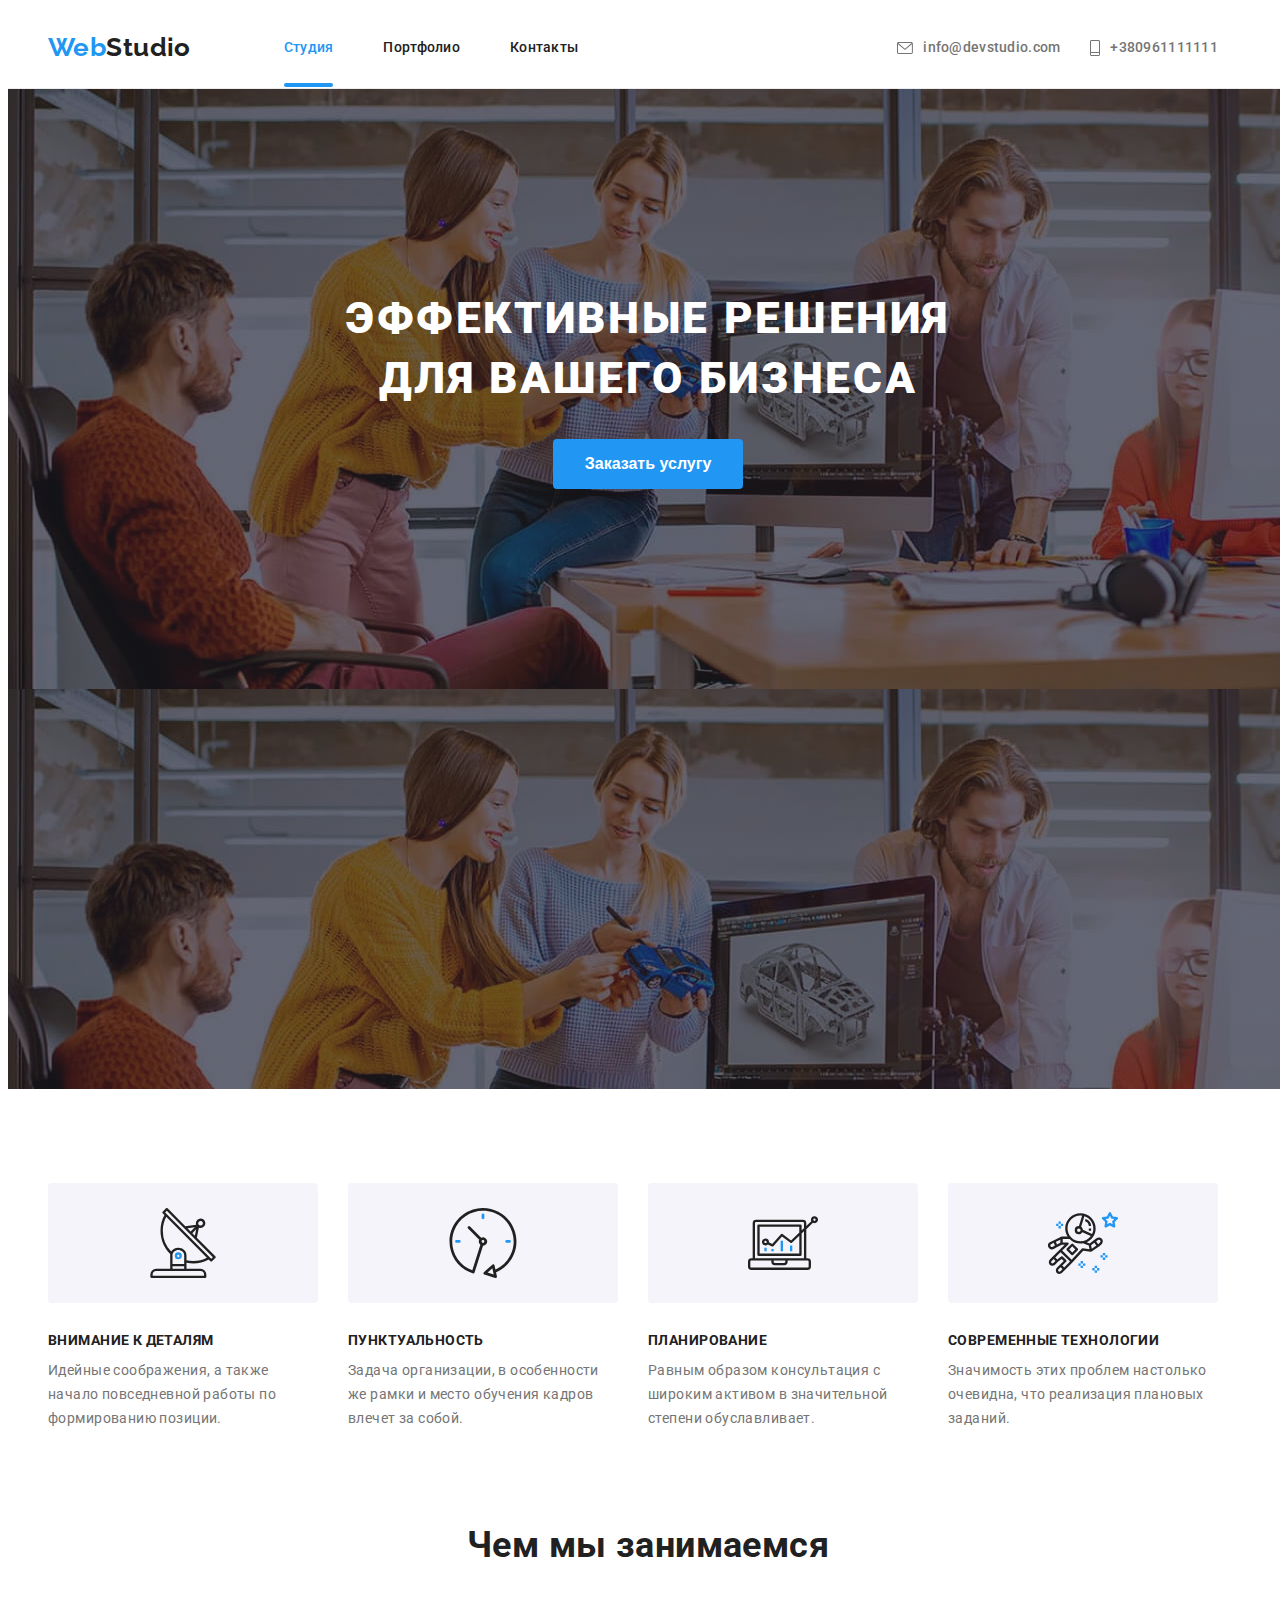
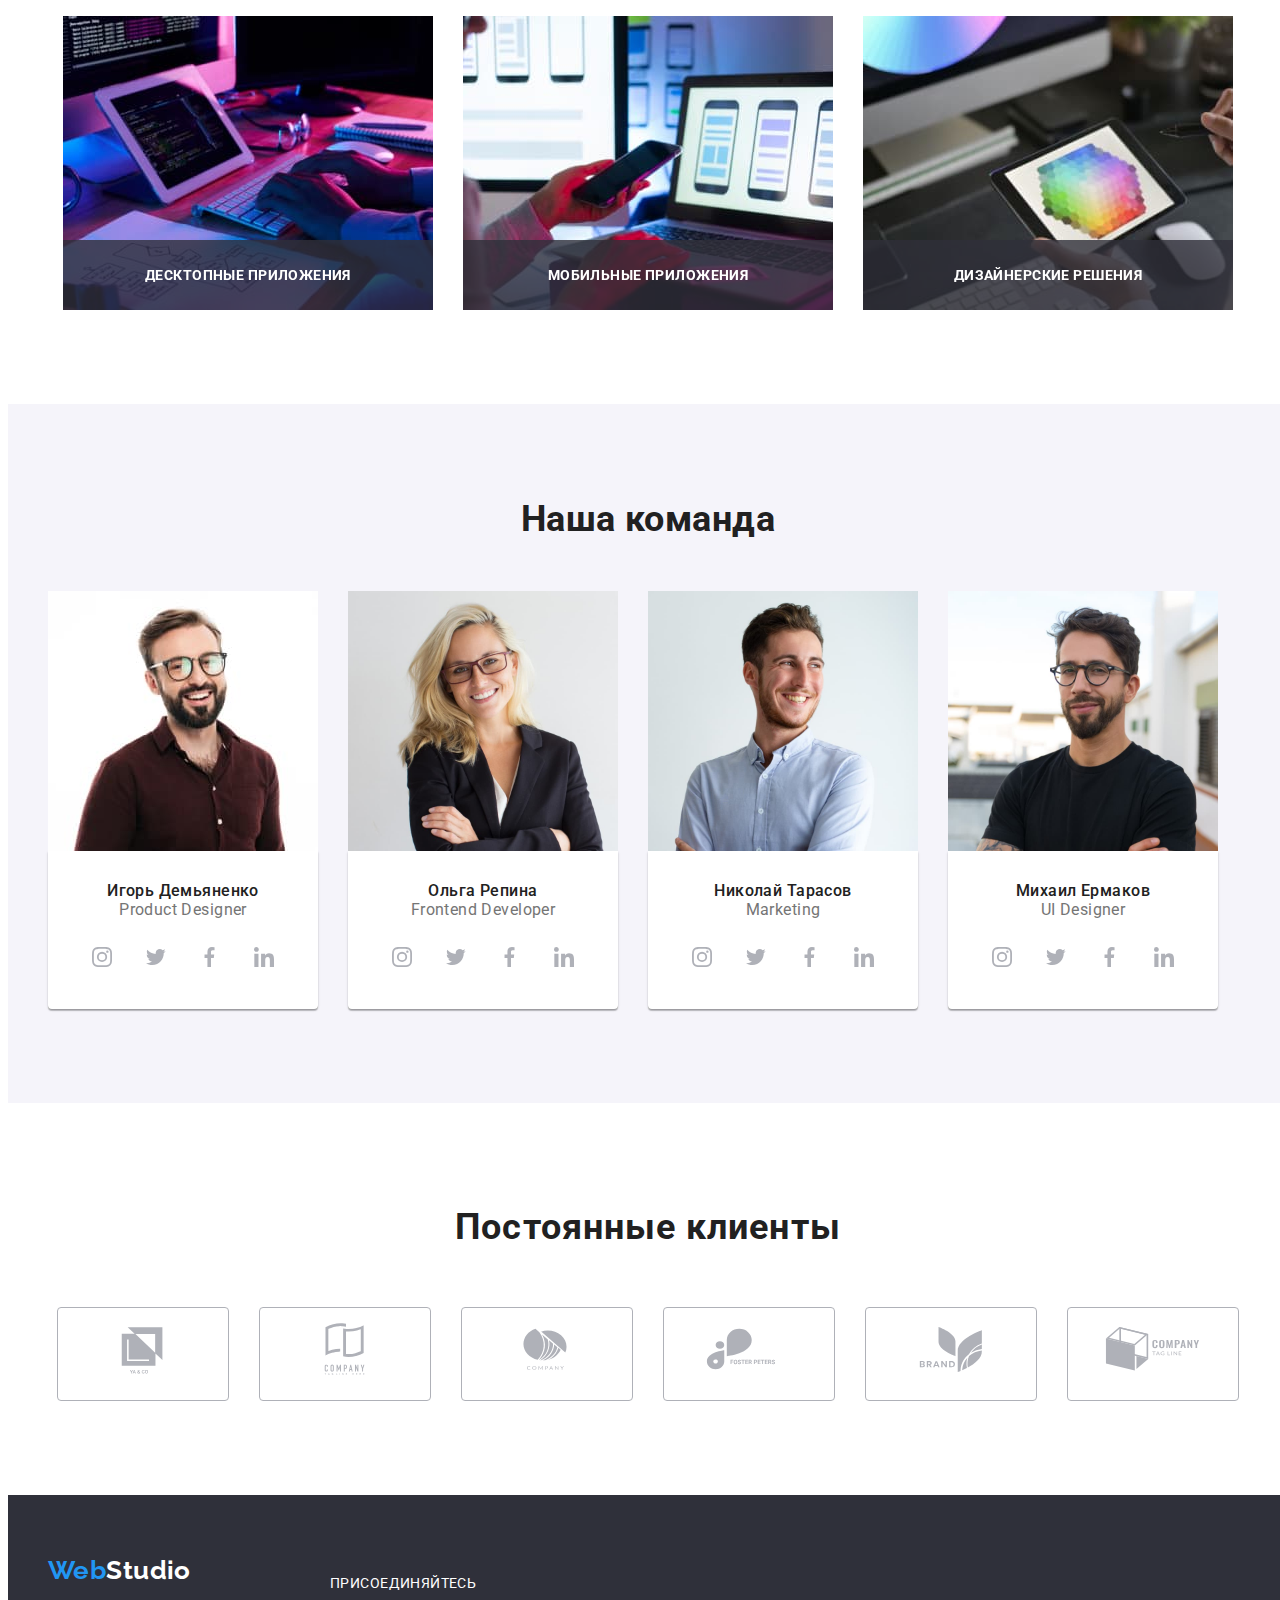
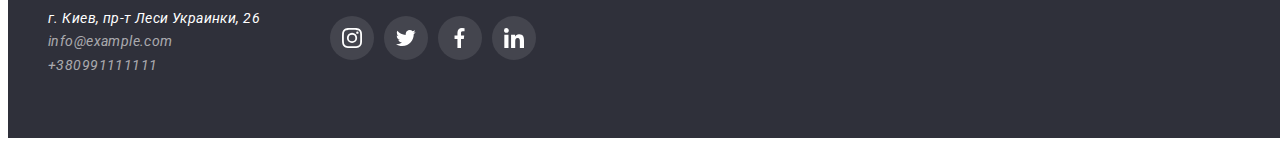
==== index.html @ 4de7e723 "Initial commit" ====
<!DOCTYPE html>
<html lang="ru">
  <head>
    <meta charset="UTF-8" />
    <meta http-equiv="X-UA-Compatible" content="IE=edge" />
    <meta name="viewport" content="width=device-width, initial-scale=1.0" />
    <title>Студия</title>
    <link rel="preconnect" href="https://fonts.googleapis.com" />
    <link rel="preconnect" href="https://fonts.gstatic.com" crossorigin />
    <link
      href="https://fonts.googleapis.com/css2?family=Raleway:wght@700&family=Roboto:wght@400;500;700;900&display=swap"
      rel="stylesheet"
    />
    <link
      rel="stylesheet"
      href="https://cdnjs.cloudflare.com/ajax/libs/modern-normalize/1.1.0/modern-normalize.min.css"
      integrity="sha512-wpPYUAdjBVSE4KJnH1VR1HeZfpl1ub8YT/NKx4PuQ5NmX2tKuGu6U/JRp5y+Y8XG2tV+wKQpNHVUX03MfMFn9Q=="
      crossorigin="anonymous"
      referrerpolicy="no-referrer"
    />
    <link rel="stylesheet" href="./css/styles.css" />
  </head>
  <body>
    <header class="header">
      <div class="conteiner header">
        <nav class="navigation">
          <a class="logo-web" href="./index.html">Web<span class="logo-studio">Studio</span></a>
          <ul class="site-nav">
            <li class="item"><a href="./index.html" class="link current">Студия</a></li>
            <li class="item"><a href="./portfolio.html" class="link">Портфолио</a></li>
            <li class="item"><a href="" class="link">Контакты</a></li>
          </ul>
        </nav>
        <ul class="auth-nav">
          <li class="auth-item">
            <a class="contact-mail" href="mailto:info@devstudio.com">
              <svg class="icon-contact" width="16" height="12">
                <use href="./images/contacts/sprite-header-contact.svg#mail"></use>
              </svg>
              info@devstudio.com
            </a>
          </li>
          <li class="auth-item">
            <a class="contact-pnone" href="tel:+380961111111">
              <svg class="icon-contact" width="10" height="16">
                <use href="./images/contacts/sprite-header-contact.svg#phone"></use>
              </svg>
              +380961111111</a
            >
          </li>
        </ul>
      </div>
    </header>
    <main>
      <!-- Блок герой -->
      <section class="hero overlay">
        <h1 class="hero-title">Эффективные решения для вашего бизнеса</h1>
        <button class="button" type="button" data-modal-open>Заказать услугу</button>

        <div class="backdrop is-hidden" data-modal>
          <div class="modal">
            <button type="button" class="modal-btn" data-modal-close>
              <img src="./images/baground/close-modal.png" alt="close" />
            </button>
          </div>
        </div>
      </section>
      <!-- Преимущества -->
      <section class="features">
        <div class="conteiner">
          <h2 class="visibility-hidden">Преимущества</h2>
          <ul class="list">
            <li class="list-item">
              <div class="icon-box">
                <svg class="icon" width="70" height="70">
                  <use href="./images/seaction-features/sprite-features.svg#antenna"></use>
                </svg>
              </div>
              <h3 class="features-title">Внимание к деталям</h3>
              <p class="features-content">
                Идейные соображения, а также начало повседневной работы по формированию позиции.
              </p>
            </li>
            <li class="list-item">
              <div class="icon-box">
                <svg class="icon" width="70" height="70">
                  <use href="./images/seaction-features/sprite-features.svg#clock"></use>
                </svg>
              </div>
              <h3 class="features-title">Пунктуальность</h3>
              <p class="features-content">
                Задача организации, в особенности же рамки и место обучения кадров влечет за собой.
              </p>
            </li>
            <li class="list-item">
              <div class="icon-box">
                <svg class="icon" width="70" height="70">
                  <use href="./images/seaction-features/sprite-features.svg#diagram"></use>
                </svg>
              </div>
              <h3 class="features-title">Планирование</h3>
              <p class="features-content">
                Равным образом консультация с широким активом в значительной степени обуславливает.
              </p>
            </li>
            <li class="list-item">
              <div class="icon-box">
                <svg class="icon" width="70" height="70">
                  <use href="./images/seaction-features/sprite-features.svg#astronaut"></use>
                </svg>
              </div>
              <h3 class="features-title">Современные технологии</h3>
              <p class="features-content">
                Значимость этих проблем настолько очевидна, что реализация плановых заданий.
              </p>
            </li>
          </ul>
        </div>
      </section>
      <!-- Чем мы занимаемся -->
      <section class="work">
        <div class="conteiner">
          <h2 class="work-title">Чем мы занимаемся</h2>
          <ul class="work-list">
            <li class="work-item">
              <img src="./images/work1.jpg" alt="Работа за компьтером" width="370" />
              <div class="work-label"><p>Десктопные приложения</p></div>
            </li>
            <li class="work-item">
              <img src="./images/work2.jpg" alt="Мобильный телефон в руке" width="370" />
              <div class="work-label"><p>Мобильные приложения</p></div>
            </li>
            <li class="work-item">
              <img src="./images/work3.jpg" alt="Планшет в руке" width="370" />
              <div class="work-label"><p>Дизайнерские решения</p></div>
            </li>
          </ul>
        </div>
      </section>
      <!-- Наша команда -->
      <section class="team">
        <div class="conteiner">
          <h2 class="team-title">Наша команда</h2>
          <ul class="team-list">
            <li class="team-item">
              <img src="./images/imgИгорь.jpg" alt="Женщина" width="270" />
              <div class="text-card">
                <h3 class="team-name">Игорь Демьяненко</h3>
                <p class="team-position">Product Designer</p>
                <ul class="icon-box">
                  <li class="icon-item">
                    <a class="icon-link" href="">
                      <svg class="icon" width="20" height="20">
                        <use href="./images/social-links/sprite-social.svg#instagram"></use>
                      </svg>
                    </a>
                  </li>
                  <li class="icon-item">
                    <a class="icon-link" href="">
                      <svg class="icon" width="20" height="20">
                        <use href="./images/social-links/sprite-social.svg#twitter"></use>
                      </svg>
                    </a>
                  </li>
                  <li class="icon-item">
                    <a class="icon-link" href="">
                      <svg class="icon" width="20" height="20">
                        <use href="./images/social-links/sprite-social.svg#facebook"></use>
                      </svg>
                    </a>
                  </li>
                  <li class="icon-item">
                    <a class="icon-link" href="">
                      <svg class="icon" width="20" height="20">
                        <use href="./images/social-links/sprite-social.svg#linkedin"></use>
                      </svg>
                    </a>
                  </li>
                </ul>
              </div>
            </li>
            <li class="team-item">
              <img src="./images/imgОльга.jpg" alt="Женщина" width="270" />
              <div class="text-card">
                <h3 class="team-name">Ольга Репина</h3>
                <p class="team-position">Frontend Developer</p>
                <ul class="icon-box">
                  <li class="icon-item">
                    <a class="icon-link" href="">
                      <svg class="icon" width="20" height="20">
                        <use href="./images/social-links/sprite-social.svg#instagram"></use>
                      </svg>
                    </a>
                  </li>
                  <li class="icon-item">
                    <a class="icon-link" href="">
                      <svg class="icon" width="20" height="20">
                        <use href="./images/social-links/sprite-social.svg#twitter"></use>
                      </svg>
                    </a>
                  </li>
                  <li class="icon-item">
                    <a class="icon-link" href="">
                      <svg class="icon" width="20" height="20">
                        <use href="./images/social-links/sprite-social.svg#facebook"></use>
                      </svg>
                    </a>
                  </li>
                  <li class="icon-item">
                    <a class="icon-link" href="">
                      <svg class="icon" width="20" height="20">
                        <use href="./images/social-links/sprite-social.svg#linkedin"></use>
                      </svg>
                    </a>
                  </li>
                </ul>
              </div>
            </li>
            <li class="team-item">
              <img src="./images/imgНиколай.jpg" alt="Мужчина" width="270" />
              <div class="text-card">
                <h3 class="team-name">Николай Тарасов</h3>
                <p class="team-position">Marketing</p>
                <ul class="icon-box">
                  <li class="icon-item">
                    <a class="icon-link" href="">
                      <svg class="icon" width="20" height="20">
                        <use href="./images/social-links/sprite-social.svg#instagram"></use>
                      </svg>
                    </a>
                  </li>
                  <li class="icon-item">
                    <a class="icon-link" href="">
                      <svg class="icon" width="20" height="20">
                        <use href="./images/social-links/sprite-social.svg#twitter"></use>
                      </svg>
                    </a>
                  </li>
                  <li class="icon-item">
                    <a class="icon-link" href="">
                      <svg class="icon" width="20" height="20">
                        <use href="./images/social-links/sprite-social.svg#facebook"></use>
                      </svg>
                    </a>
                  </li>
                  <li class="icon-item">
                    <a class="icon-link" href="">
                      <svg class="icon" width="20" height="20">
                        <use href="./images/social-links/sprite-social.svg#linkedin"></use>
                      </svg>
                    </a>
                  </li>
                </ul>
              </div>
            </li>
            <li class="team-item">
              <img src="./images/imgМихаил.jpg" alt="Мужчина" width="270" />
              <div class="text-card">
                <h3 class="team-name">Михаил Ермаков</h3>
                <p class="team-position">UI Designer</p>
                <ul class="icon-box">
                  <li class="icon-item">
                    <a class="icon-link" href="">
                      <svg class="icon" width="20" height="20">
                        <use href="./images/social-links/sprite-social.svg#instagram"></use>
                      </svg>
                    </a>
                  </li>
                  <li class="icon-item">
                    <a class="icon-link" href="">
                      <svg class="icon" width="20" height="20">
                        <use href="./images/social-links/sprite-social.svg#twitter"></use>
                      </svg>
                    </a>
                  </li>
                  <li class="icon-item">
                    <a class="icon-link" href="">
                      <svg class="icon" width="20" height="20">
                        <use href="./images/social-links/sprite-social.svg#facebook"></use>
                      </svg>
                    </a>
                  </li>
                  <li class="icon-item">
                    <a class="icon-link" href="">
                      <svg class="icon" width="20" height="20">
                        <use href="./images/social-links/sprite-social.svg#linkedin"></use>
                      </svg>
                    </a>
                  </li>
                </ul>
              </div>
            </li>
          </ul>
        </div>
      </section>
      <!-- Постоянные клиенты -->
      <section class="clients">
        <div class="conteiner">
          <h2 class="clients-title">Постоянные клиенты</h2>
          <ul class="clients-box">
            <li class="clients-item">
              <a class="clients-link" href="">
                <svg class="clients-icon" width="106" height="60">
                  <use href="./images/clients/sprite-company.svg#one"></use>
                </svg>
              </a>
            </li>
            <li class="clients-item">
              <a class="clients-link" href="">
                <svg class="clients-icon" width="106" height="60">
                  <use href="./images/clients/sprite-company.svg#two"></use>
                </svg>
              </a>
            </li>
            <li class="clients-item">
              <a class="clients-link" href="">
                <svg class="clients-icon" width="106" height="60">
                  <use href="./images/clients/sprite-company.svg#three"></use>
                </svg>
              </a>
            </li>
            <li class="clients-item">
              <a class="clients-link" href="">
                <svg class="clients-icon" width="106" height="60">
                  <use href="./images/clients/sprite-company.svg#four"></use>
                </svg>
              </a>
            </li>
            <li class="clients-item">
              <a class="clients-link" href="">
                <svg class="clients-icon" width="106" height="60">
                  <use href="./images/clients/sprite-company.svg#five"></use>
                </svg>
              </a>
            </li>
            <li class="clients-item">
              <a class="clients-link" href="">
                <svg class="clients-icon" width="106" height="60">
                  <use href="./images/clients/sprite-company.svg#six"></use>
                </svg>
              </a>
            </li>
          </ul>
        </div>
      </section>
    </main>
    <footer class="footer">
      <div class="conteiner">
        <div class="address-item">
          <a href="./index.html" class="logo-web">Web<span class="logo-studio">Studio</span></a>
          <address class="footer-addres">
            <ul>
              <li>
                <p class="address">г. Киев, пр-т Леси Украинки, 26</p>
              </li>
              <li class="contacts-item">
                <a href="mailto:info@example.com" class="contacts">info@example.com</a>
              </li>
              <li class="contacts-item">
                <a href="tel:+38099111111" class="contacts">+380991111111</a>
              </li>
            </ul>
          </address>
        </div>
        <div class="social">
          <p class="join">присоединяйтесь</p>
          <ul class="icon-box">
            <li class="icon-item">
              <a class="icon-link" href="">
                <svg class="icon" width="20" height="20">
                  <use href="./images/social-links/sprite-social.svg#instagram"></use>
                </svg>
              </a>
            </li>
            <li class="icon-item">
              <a class="icon-link" href="">
                <svg class="icon" width="20" height="20">
                  <use href="./images/social-links/sprite-social.svg#twitter"></use>
                </svg>
              </a>
            </li>
            <li class="icon-item">
              <a class="icon-link" href="">
                <svg class="icon" width="20" height="20">
                  <use href="./images/social-links/sprite-social.svg#facebook"></use>
                </svg>
              </a>
            </li>
            <li class="icon-item">
              <a class="icon-link" href="">
                <svg class="icon" width="20" height="20">
                  <use href="./images/social-links/sprite-social.svg#linkedin"></use>
                </svg>
              </a>
            </li>
          </ul>
        </div>
      </div>
    </footer>
    <script src="./js/modal.js"></script>
  </body>
</html>
---- css/styles.css ----
/* ROOT */
:root {
  --primery-text-color: rgba(117, 117, 117, 1);
  --bgc-hero-footer: rgba(47, 48, 58, 1);
  --title-text-color: rgba(33, 33, 33, 1);
  --accent-color: rgba(33, 150, 243, 1);
  --footer-contact-color: rgba(255, 255, 255, 0.6);
  --hero-color: rgba(255, 255, 255, 1);
  --batton-portfolio: rgba(245, 244, 250, 1);
  --page-color: #ffffff;
  --cubic-bezier: cubic-bezier(0.4, 0, 0.2, 1);
}

/* НОРМАЛИЗАЦИЯ */
h1,
h2,
h3,
h4,
h5,
h6,
p {
  margin: 0;
}
a {
  text-decoration: none;
  color: inherit;
}

ul,
ul li {
  padding: 0;
  margin: 0;
  list-style: none;
}
img {
  display: block;
}
/* Наследование от body */
body {
  height: 100%;
  width: 100%;
  background-color: var(--page-color);
  color: var(--primery-text-color);
  font-family: Roboto, sans-serif;
  font-size: 14px;
  font-weight: 400;
  letter-spacing: 0.03em;
  line-height: 1.7;
}

/* Контейнер для контента */
.conteiner {
  width: 1200px;
  margin: 0 auto;
  padding-left: 15px;
  padding-right: 15px;
  align-items: center;
}

/* Header */
.header {
  display: flex;
  height: 80px;
  border-bottom: 1px solid #ececec;
}
.navigation {
  display: flex;
}
.logo-web {
  display: inline-block;
  margin-right: 93px;
  padding-top: 24px;
  padding-bottom: 25px;
  color: var(--accent-color);
  font-family: Raleway, sans-serif;
  font-weight: 700;
  font-size: 26px;
  line-height: 1.2;
}
.logo-studio {
  color: var(--title-text-color);
}
/* Header-Site nav  */
.site-nav {
  display: flex;
  align-items: center;
  font-weight: 500;
  line-height: 1.14;
  letter-spacing: 0.02em;
}
.site-nav .link {
  padding-top: 32px;
  padding-bottom: 32px;
  color: var(--title-text-color);
  letter-spacing: 0.02em;

  transition: color 250ms var(--cubic-bezier);
}
.item {
  display: inline-block;
  margin-right: 50px;
}
.item:last-child {
  margin-right: 0;
}
.site-nav .link:hover,
.site-nav .link:focus {
  color: var(--accent-color);
}
.site-nav .link.current {
  position: relative;
  color: var(--accent-color);
}

.item .current::after {
  content: '';
  display: block;
  position: absolute;
  bottom: 0;
  transform: translateY(0);
  border-radius: 2px;

  height: 4px;
  width: 100%;
  background-color: var(--accent-color);
}

.auth-nav {
  display: flex;
  margin-left: auto;
  align-items: center;
  font-weight: 500;
  line-height: 1.14;
  letter-spacing: 0.02em;
}
.auth-nav .auth-item {
  display: block;
  padding-top: 32px;
  padding-bottom: 32px;
  color: var(--primery-text-color);
  letter-spacing: 0.02em;
  margin-right: 30px;

  transition: color 250ms var(--cubic-bezier);
}
.contact-mail,
.contact-pnone {
  color: inherit;
}
.contact-mail,
.contact-pnone {
  display: flex;
  align-items: center;
}
.icon-contact {
  fill: currentColor;
  margin-right: 10px;
}
.auth-item:hover,
.auth-item:focus {
  color: var(--accent-color);
}

.border-header {
  border: 1px solid #ececec;
}
/* --------------------------------------------------  */

/* main  */
h2,
h3,
h4 {
  color: var(--title-text-color);
}
/* hero  */
.hero {
  padding: 200px 0;
  background-color: var(--bgc-hero-footer);
}
.overlay {
  height: 600px;
  max-width: 1600px;
  margin: 0 auto;
  background-image: linear-gradient(to right, rgba(47, 48, 58, 0.4), rgba(47, 48, 58, 0.4)),
    url(../images/baground/baground-hiro.jpg);
  background-color: gray;
}
.hero-title {
  width: 696px;
  margin-left: auto;
  margin-right: auto;
  margin-bottom: 30px;
  color: var(--hero-color);
  font-weight: 900;
  font-size: 44px;
  line-height: 1.36;
  text-align: center;
  letter-spacing: 0.06em;
  text-transform: uppercase;
}
.button {
  display: flex;
  align-items: center;
  text-align: center;
  padding: 10px 32px;
  margin: 0 auto;
  color: var(--hero-color);
  background-color: var(--accent-color);
  font-size: 16px;
  font-weight: 700;
  line-height: 1.87;
  cursor: pointer;
  border: none;
  border-radius: 4px;

  transition: background-color 250ms var(--cubic-bezier), box-shadow 250ms var(--cubic-bezier);
}
.button:hover,
.button:focus {
  background-color: #188ce8;
  box-shadow: 0px 4px 4px rgba(0, 0, 0, 0.15);
}

.backdrop {
  position: fixed;
  top: 0;
  left: 0;
  width: 100%;
  height: 100%;
  background-color: rgba(0, 0, 0, 0.2);
  opacity: 1;
  transition: opacity 250ms var(--cubic-bezier);
}
.backdrop.is-hidden {
  opacity: 0;
  pointer-events: none;
}
.modal {
  display: block;
  min-width: 528px;
  min-height: 531px;
  border-radius: 4px;
  background-color: #fff;

  position: absolute;
  top: 50%;
  left: 50%;
  transform: translate(-50%, -50%) scale(0.9);
  transition: transform 250ms var(--cubic-bezier);
}
.backdrop.is-hidden.modal {
  transform: translate(-50%, -50%) scale(1);
}
.modal-btn {
  display: block;
  position: absolute;
  top: 8px;
  right: 8px;

  height: 30px;
  width: 30px;

  border-radius: 50%;
  border: 1px solid rgba(0, 0, 0, 0.1);
  background-color: #fff;
}

/* Преимущества  */
.visibility-hidden {
  position: absolute;
  white-space: nowrap;
  width: 1px;
  height: 1px;
  overflow: hidden;
  border: 0;
  padding: 0;
  clip: rect(0 0 0 0);
  clip-path: inset(50%);
  margin: -1px;
}

.features {
  padding-top: 94px;
}

.features .list {
  display: flex;
}
.features .list-item {
  width: 270px;
  margin-right: 30px;
}
.features .list-item:last-child {
  margin-right: 0;
}
.features .icon-box {
  display: flex;
  height: 120px;
  background: #f5f4fa;
  border-radius: 4px;
  margin-bottom: 30px;
  justify-content: center;
  align-items: center;
}
.team {
  background-color: #f5f4fa;
  padding-top: 94px;
  padding-bottom: 94px;
}

.features-title,
.work-title,
.team-title {
  color: var(--title-text-color);
  font-size: 14px;
  font-weight: 700;
}
.features-title {
  line-height: 1.14;
  text-transform: uppercase;
  margin-bottom: 10px;
}
/* WORK  */
.work {
  padding-bottom: 94px;
  padding-top: 94px;
}
.work-title,
.team-title {
  font-size: 36px;
  line-height: 1.17;
  text-align: center;
}
.work-title {
  margin-bottom: 50px;
}
.work-list {
  display: flex;
  justify-content: center;
  align-items: center;
}
.work-item {
  position: relative;
  margin-right: 30px;
}
.work-label {
  display: flex;
  align-items: center;
  justify-content: center;
  position: absolute;
  bottom: 0;
  height: 70px;
  width: 100%;

  font-weight: 700;
  line-height: 1.28;
  text-transform: uppercase;
  color: var(--hero-color);

  background-color: rgba(47, 48, 58, 0.8);
}
.work-item:last-child {
  margin-right: 0;
}
/* Наша команда  */
.team-title {
  margin-bottom: 50px;
}
.team-list {
  display: flex;
  justify-content: flex-start;
}
.team-item {
  background-color: #fff;
}
.team-item:not(:last-child) {
  margin-right: 30px;
}
.text-card {
  padding-top: 30px;
  padding-bottom: 30px;
  text-align: center;
  box-shadow: 0px 1px 3px rgba(0, 0, 0, 0.12), 0px 1px 1px rgba(0, 0, 0, 0.14),
    0px 2px 1px rgba(0, 0, 0, 0.2);
  border-radius: 0px 0px 4px 4px;
}
.team-name {
  font-weight: 500;
}
.team-name,
.team-position {
  font-size: 16px;
  line-height: 1.19;
}
.team-position {
  margin-bottom: 16px;
}

.icon-box {
  display: flex;
  justify-content: center;
  align-items: center;
}
.icon-item {
  display: flex;
  justify-content: center;
  align-items: center;
  margin-right: 10px;
  border-radius: 50%;
  background-color: #fff;
  color: rgba(175, 177, 184, 1);

  transition: color 250ms var(--cubic-bezier), background-color 250ms var(--cubic-bezier);
}
.icon-item:last-child {
  margin-right: 0;
}
.icon-link {
  display: flex;
  width: 44px;
  height: 44px;
  justify-content: center;
  align-items: center;
  color: inherit;
}
.icon {
  fill: currentColor;
}
.team .icon-item:hover,
.team .icon-item:focus {
  background-color: #2196f3;
  color: #ffffff;
}

/*  Постоянные клиенты  */
.clients {
  padding-top: 94px;
  padding-bottom: 94px;
}
.clients-title {
  font-weight: 700;
  font-size: 36px;
  line-height: 1.67;
  text-align: center;
  letter-spacing: 0.03em;
  margin-bottom: 50px;
}
.clients-box {
  display: flex;
  justify-content: center;
  align-items: center;
  margin: 0;
  padding: 0;
}
.clients-item {
  display: flex;
  justify-content: center;
  align-items: center;
  width: 170px;
  height: 92px;
  border: 1px solid rgba(175, 177, 184, 1);
  border-radius: 4px;
  margin-right: 30px;
  background-color: #fff;
  color: rgba(175, 177, 184, 1);

  transition: color 250ms var(--cubic-bezier), border-color 250ms var(--cubic-bezier);
}
.clients-item:last-child {
  margin-right: 0;
}
.clients-icon {
  fill: currentColor;
}
.clients-item:hover,
.clients-item:focus {
  color: #2196f3;
  border-color: #2196f3;
}

/* --------------------------------------------- */
/* footer  */
.footer {
  background: var(--bgc-hero-footer);
  padding-top: 60px;
  padding-bottom: 60px;
}
.footer .conteiner {
  display: flex;
}
.footer .logo-studio {
  color: var(--hero-color);
}
.footer .logo-web,
.footer .logo-studio {
  margin: 0;
  padding: 0;
}
.footer-addres {
  margin-top: 20px;
  margin-right: 70px;
}
.address {
  color: var(--hero-color);
}
.contacts {
  color: var(--footer-contact-color);
  font-weight: 400;
}
.contacts:hover,
.contacts:focus {
  color: var(--accent-color);
}
.join {
  color: var(--page-color);
  text-transform: uppercase;
  margin-bottom: 20px;
}
.footer .icon-item {
  display: flex;
  justify-content: center;
  align-items: center;
  border-radius: 50%;
  background-color: rgba(255, 255, 255, 0.1);
  color: #ffffff;

  transition: background-color 250ms var(--cubic-bezier);
}
.footer .icon-item:hover,
.footer .icon-item:focus {
  background-color: #2196f3;
}

/* main-pertfolio  */
.page-section {
  padding-top: 94px;
  padding-bottom: 94px;
}
.page-nav {
  display: flex;
  justify-content: center;
  padding-bottom: 50px;
}
.page-item {
  margin-right: 8px;
}
.page-item:last-child {
  margin-right: 0;
}

.portfolio-list {
  display: flex;
  flex-wrap: wrap;
}

.portfolio-item {
  max-width: 370px;
  margin-right: 30px;
  margin-bottom: 30px;
  background-color: #fff;
  border: 1px solid #eeeeee;
  transition: box-shadow 250ms var(--cubic-bezier);
}
.product-thumb {
  position: relative;
  overflow: hidden;
}
.portfolio-overlay {
  display: block;
  padding: 63px 24px;
  position: absolute;
  top: 0;
  left: 0;
  width: 100%;
  height: 100%;
  color: #fff;
  background-color: rgba(33, 150, 243, 0.9);

  font-size: 18px;
  line-height: 1.56;

  transform: translateY(100%);
  transition: transform 250ms cubic-bezier(0.4, 0, 0.2, 1),
  opacity 250ms var(--cubic-bezier);
  opacity: 0;
}

.portfolio-item:nth-child(3n) {
  margin-right: 0;
}
.portfolio-item:nth-last-child(-n + 3) {
  margin-bottom: 0;
}
.portfolio-item:hover,
.portfolio-item:focus {
  box-shadow: 0px 1px 1px rgba(0, 0, 0, 0.12), 0px 4px 4px rgba(0, 0, 0, 0.06),
    1px 4px 6px rgba(0, 0, 0, 0.16);
}

.portfolio-item:hover .portfolio-overlay,
.portfolio-item:focus .portfolio-overlay {
  transform: translateY(0%);
  opacity: 1;
}

.btn {
  padding: 6px 22px;

  font-size: 16px;
  font-weight: 500;
  line-height: 1.625;
  background-color: var(--batton-portfolio);
  color: var(--title-text-color);
  cursor: pointer;
  border: unset;
  border-radius: 4px;
}
.btn:hover,
.btn:focus {
  background-color: var(--accent-color);
  color: var(--page-color);
}

.btn.current {
  color: var(--page-color);
  background-color: var(--accent-color);
}

.portfolio-title {
  font-weight: 700;
  font-size: 18px;
  line-height: 2;
  letter-spacing: 0.06em;
}
.portfolio-text {
  font-size: 16px;
  line-height: 2;
}
.portfolio-card {
  padding: 20px 24px;
}
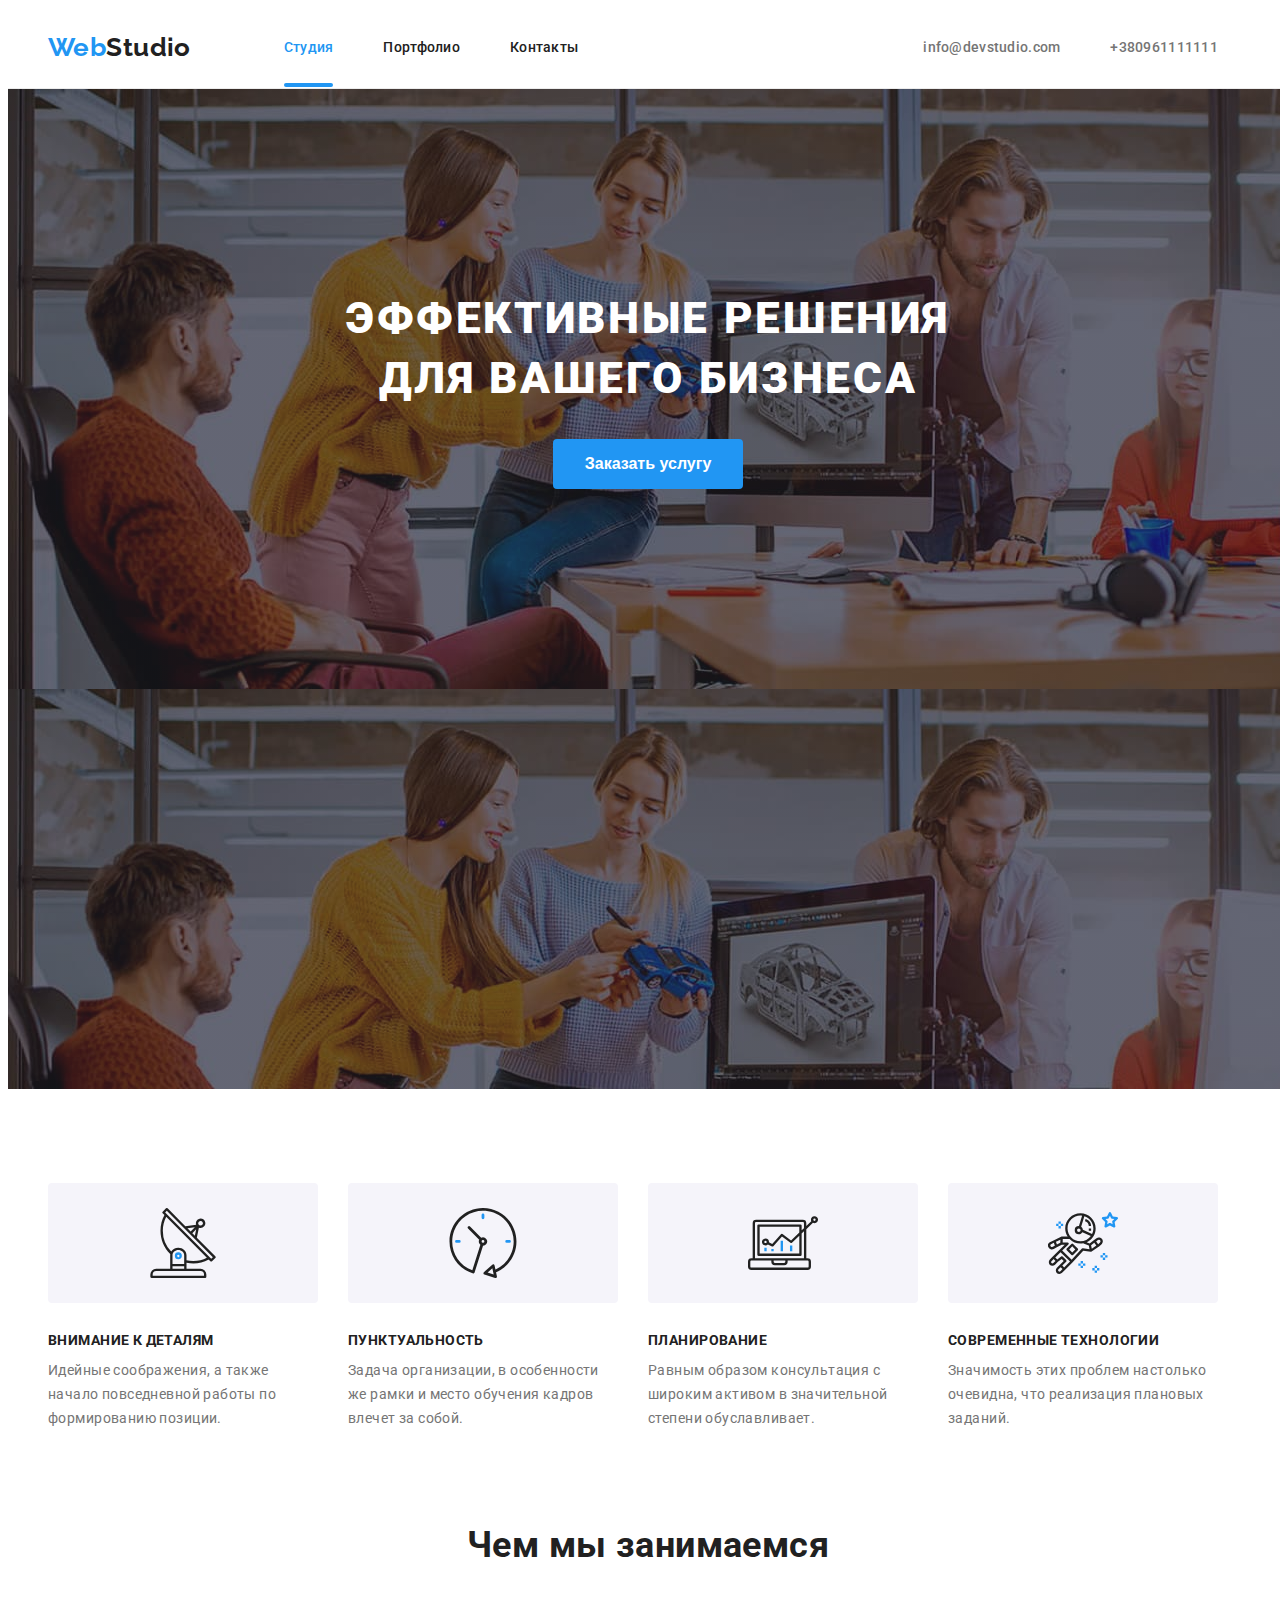
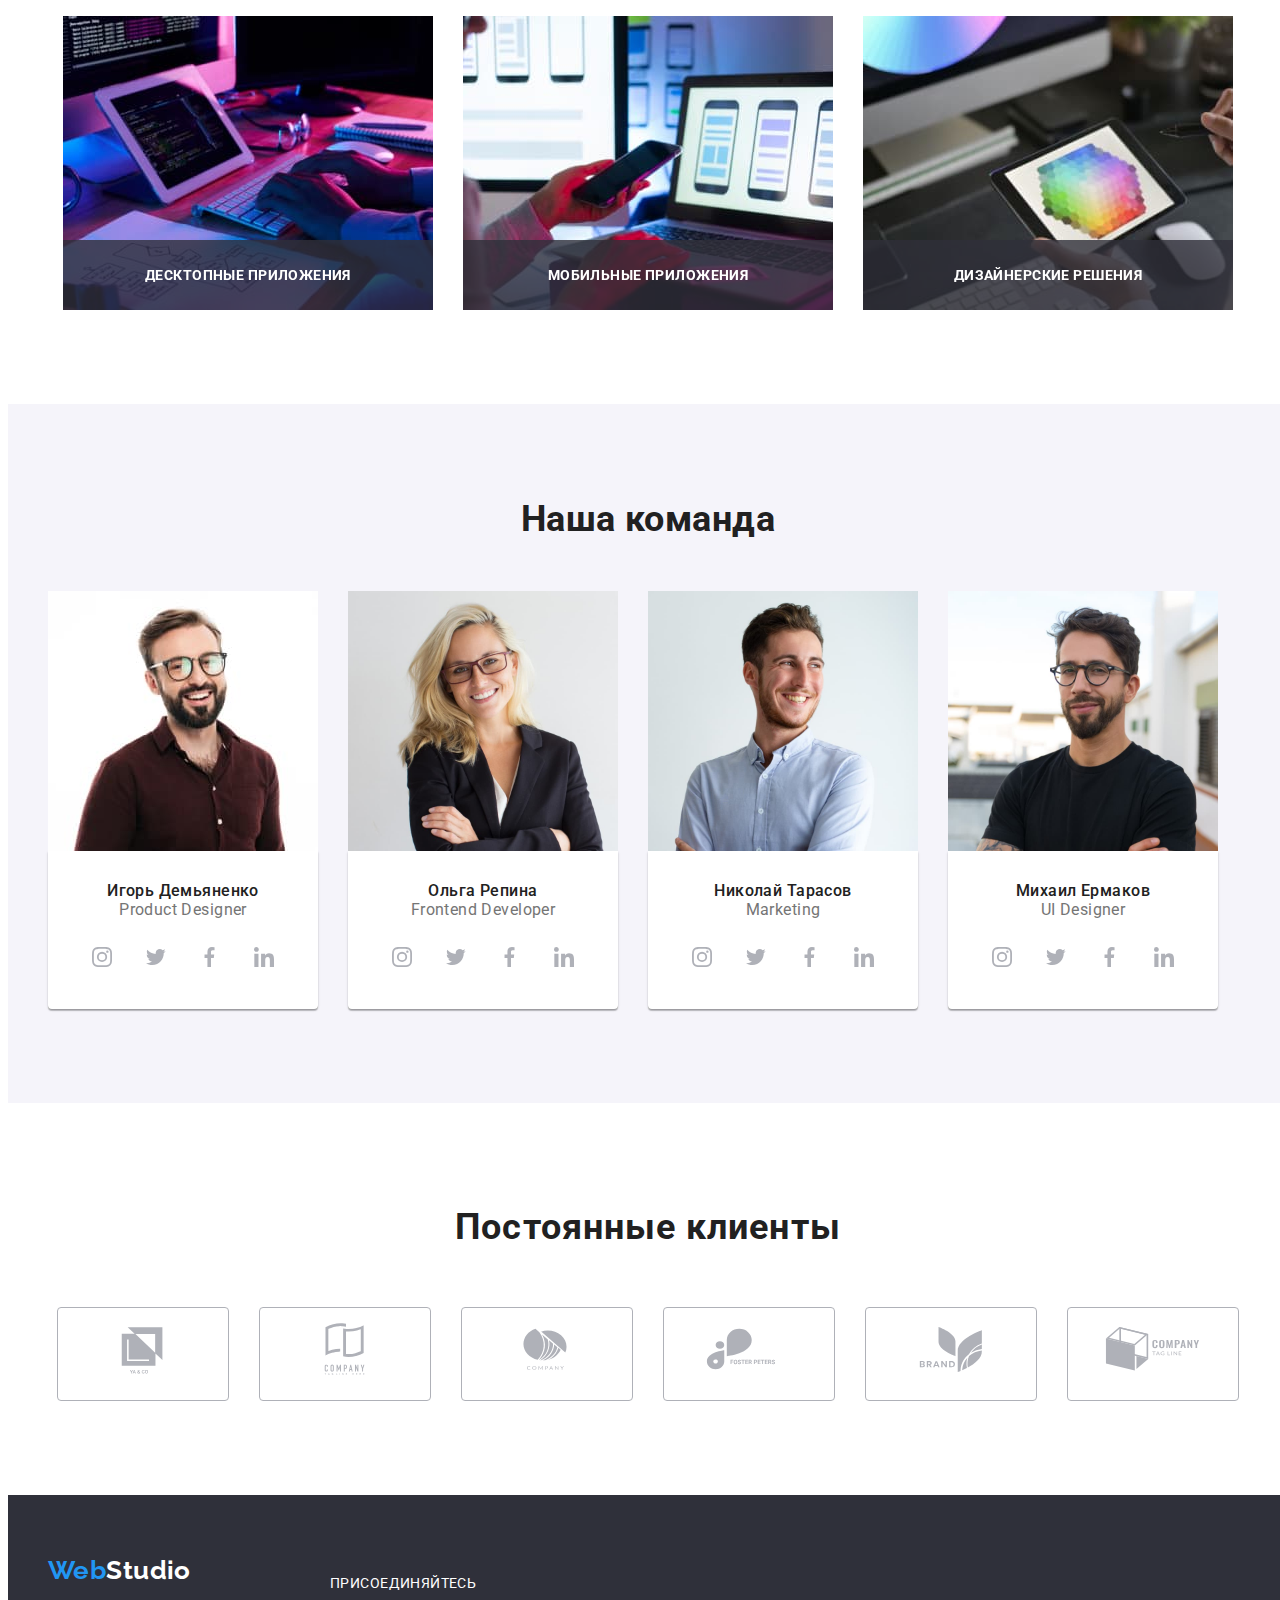
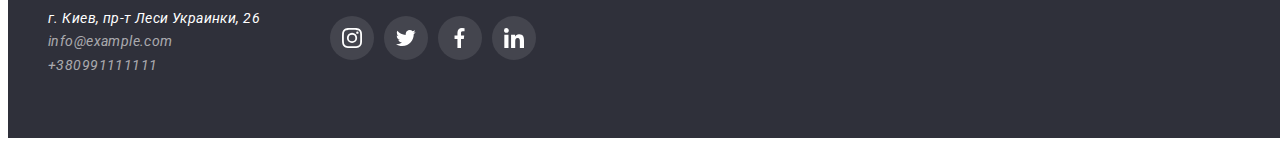
==== commit 2cc5a789: "started hw 6" ====
--- a/index.html
+++ b/index.html
@@ -56,9 +56,43 @@
       <section class="hero overlay">
         <h1 class="hero-title">Эффективные решения для вашего бизнеса</h1>
         <button class="button" type="button" data-modal-open>Заказать услугу</button>
-
         <div class="backdrop is-hidden" data-modal>
           <div class="modal">
+            <p class="modal-title">Оставьте свои данные, мы вам перезвоним</p>
+
+            <form class="modal-form" autocomplete="off">
+              <label class="form-field">
+                <input class="form-input" type="text" name="name" placeholder=" " />
+                <span class="form-label">Имя</span>
+                <svg class="form-icon" width="18" height="18">
+                  <use href="./images/baground/sprite-icons.svg#person-black"></use>
+                </svg>
+              </label>
+              <label class="form-field">
+                <input class="form-input" type="text" name="name" placeholder=" " />
+                <span class="form-label">Телефон</span>
+                <svg class="form-icon" width="18" height="18">
+                  <use href="./images/baground/sprite-icons.svg#phone-black"></use>
+                </svg>
+              </label>
+              <label class="form-field">
+                <input class="form-input" type="text" name="name" placeholder=" " />
+                <span class="form-label">Почта</span>
+                <svg class="form-icon" width="18" height="18">
+                  <use href="./images/baground/sprite-icons.svg#email-black"></use>
+                </svg>
+              </label>
+              <label class="form-field">
+                <textarea
+                  class="form-comments"
+                  name="comments"
+                  rows="10"
+                  placeholder="Введите текст"
+                ></textarea>
+                <span class="form-label">Комментарий</span>
+              </label>
+            </form>
+
             <button type="button" class="modal-btn" data-modal-close>
               <img src="./images/baground/close-modal.png" alt="close" />
             </button>
@@ -73,7 +107,7 @@
             <li class="list-item">
               <div class="icon-box">
                 <svg class="icon" width="70" height="70">
-                  <use href="./images/seaction-features/sprite-features.svg#antenna"></use>
+                  <use href="./images/baground/sprite-icons.svg#antenna"></use>
                 </svg>
               </div>
               <h3 class="features-title">Внимание к деталям</h3>
@@ -84,7 +118,7 @@
             <li class="list-item">
               <div class="icon-box">
                 <svg class="icon" width="70" height="70">
-                  <use href="./images/seaction-features/sprite-features.svg#clock"></use>
+                  <use href="./images/baground/sprite-icons.svg#clock"></use>
                 </svg>
               </div>
               <h3 class="features-title">Пунктуальность</h3>
@@ -95,7 +129,7 @@
             <li class="list-item">
               <div class="icon-box">
                 <svg class="icon" width="70" height="70">
-                  <use href="./images/seaction-features/sprite-features.svg#diagram"></use>
+                  <use href="./images/baground/sprite-icons.svg#diagram"></use>
                 </svg>
               </div>
               <h3 class="features-title">Планирование</h3>
@@ -106,7 +140,7 @@
             <li class="list-item">
               <div class="icon-box">
                 <svg class="icon" width="70" height="70">
-                  <use href="./images/seaction-features/sprite-features.svg#astronaut"></use>
+                  <use href="./images/baground/sprite-icons.svg#astronaut"></use>
                 </svg>
               </div>
               <h3 class="features-title">Современные технологии</h3>
@@ -151,28 +185,28 @@
                   <li class="icon-item">
                     <a class="icon-link" href="">
                       <svg class="icon" width="20" height="20">
-                        <use href="./images/social-links/sprite-social.svg#instagram"></use>
-                      </svg>
-                    </a>
-                  </li>
-                  <li class="icon-item">
-                    <a class="icon-link" href="">
-                      <svg class="icon" width="20" height="20">
-                        <use href="./images/social-links/sprite-social.svg#twitter"></use>
-                      </svg>
-                    </a>
-                  </li>
-                  <li class="icon-item">
-                    <a class="icon-link" href="">
-                      <svg class="icon" width="20" height="20">
-                        <use href="./images/social-links/sprite-social.svg#facebook"></use>
-                      </svg>
-                    </a>
-                  </li>
-                  <li class="icon-item">
-                    <a class="icon-link" href="">
-                      <svg class="icon" width="20" height="20">
-                        <use href="./images/social-links/sprite-social.svg#linkedin"></use>
+                        <use href="./images/baground/sprite-icons.svg#instagram"></use>
+                      </svg>
+                    </a>
+                  </li>
+                  <li class="icon-item">
+                    <a class="icon-link" href="">
+                      <svg class="icon" width="20" height="20">
+                        <use href="./images/baground/sprite-icons.svg#twitter"></use>
+                      </svg>
+                    </a>
+                  </li>
+                  <li class="icon-item">
+                    <a class="icon-link" href="">
+                      <svg class="icon" width="20" height="20">
+                        <use href="./images/baground/sprite-icons.svg#facebook"></use>
+                      </svg>
+                    </a>
+                  </li>
+                  <li class="icon-item">
+                    <a class="icon-link" href="">
+                      <svg class="icon" width="20" height="20">
+                        <use href="./images/baground/sprite-icons.svg#linkedin"></use>
                       </svg>
                     </a>
                   </li>
@@ -188,28 +222,28 @@
                   <li class="icon-item">
                     <a class="icon-link" href="">
                       <svg class="icon" width="20" height="20">
-                        <use href="./images/social-links/sprite-social.svg#instagram"></use>
-                      </svg>
-                    </a>
-                  </li>
-                  <li class="icon-item">
-                    <a class="icon-link" href="">
-                      <svg class="icon" width="20" height="20">
-                        <use href="./images/social-links/sprite-social.svg#twitter"></use>
-                      </svg>
-                    </a>
-                  </li>
-                  <li class="icon-item">
-                    <a class="icon-link" href="">
-                      <svg class="icon" width="20" height="20">
-                        <use href="./images/social-links/sprite-social.svg#facebook"></use>
-                      </svg>
-                    </a>
-                  </li>
-                  <li class="icon-item">
-                    <a class="icon-link" href="">
-                      <svg class="icon" width="20" height="20">
-                        <use href="./images/social-links/sprite-social.svg#linkedin"></use>
+                        <use href="./images/baground/sprite-icons.svg#instagram"></use>
+                      </svg>
+                    </a>
+                  </li>
+                  <li class="icon-item">
+                    <a class="icon-link" href="">
+                      <svg class="icon" width="20" height="20">
+                        <use href="./images/baground/sprite-icons.svg#twitter"></use>
+                      </svg>
+                    </a>
+                  </li>
+                  <li class="icon-item">
+                    <a class="icon-link" href="">
+                      <svg class="icon" width="20" height="20">
+                        <use href="./images/baground/sprite-icons.svg#facebook"></use>
+                      </svg>
+                    </a>
+                  </li>
+                  <li class="icon-item">
+                    <a class="icon-link" href="">
+                      <svg class="icon" width="20" height="20">
+                        <use href="./images/baground/sprite-icons.svg#linkedin"></use>
                       </svg>
                     </a>
                   </li>
@@ -225,28 +259,28 @@
                   <li class="icon-item">
                     <a class="icon-link" href="">
                       <svg class="icon" width="20" height="20">
-                        <use href="./images/social-links/sprite-social.svg#instagram"></use>
-                      </svg>
-                    </a>
-                  </li>
-                  <li class="icon-item">
-                    <a class="icon-link" href="">
-                      <svg class="icon" width="20" height="20">
-                        <use href="./images/social-links/sprite-social.svg#twitter"></use>
-                      </svg>
-                    </a>
-                  </li>
-                  <li class="icon-item">
-                    <a class="icon-link" href="">
-                      <svg class="icon" width="20" height="20">
-                        <use href="./images/social-links/sprite-social.svg#facebook"></use>
-                      </svg>
-                    </a>
-                  </li>
-                  <li class="icon-item">
-                    <a class="icon-link" href="">
-                      <svg class="icon" width="20" height="20">
-                        <use href="./images/social-links/sprite-social.svg#linkedin"></use>
+                        <use href="./images/baground/sprite-icons.svg#instagram"></use>
+                      </svg>
+                    </a>
+                  </li>
+                  <li class="icon-item">
+                    <a class="icon-link" href="">
+                      <svg class="icon" width="20" height="20">
+                        <use href="./images/baground/sprite-icons.svg#twitter"></use>
+                      </svg>
+                    </a>
+                  </li>
+                  <li class="icon-item">
+                    <a class="icon-link" href="">
+                      <svg class="icon" width="20" height="20">
+                        <use href="./images/baground/sprite-icons.svg#facebook"></use>
+                      </svg>
+                    </a>
+                  </li>
+                  <li class="icon-item">
+                    <a class="icon-link" href="">
+                      <svg class="icon" width="20" height="20">
+                        <use href="./images/baground/sprite-icons.svg#linkedin"></use>
                       </svg>
                     </a>
                   </li>
@@ -262,28 +296,28 @@
                   <li class="icon-item">
                     <a class="icon-link" href="">
                       <svg class="icon" width="20" height="20">
-                        <use href="./images/social-links/sprite-social.svg#instagram"></use>
-                      </svg>
-                    </a>
-                  </li>
-                  <li class="icon-item">
-                    <a class="icon-link" href="">
-                      <svg class="icon" width="20" height="20">
-                        <use href="./images/social-links/sprite-social.svg#twitter"></use>
-                      </svg>
-                    </a>
-                  </li>
-                  <li class="icon-item">
-                    <a class="icon-link" href="">
-                      <svg class="icon" width="20" height="20">
-                        <use href="./images/social-links/sprite-social.svg#facebook"></use>
-                      </svg>
-                    </a>
-                  </li>
-                  <li class="icon-item">
-                    <a class="icon-link" href="">
-                      <svg class="icon" width="20" height="20">
-                        <use href="./images/social-links/sprite-social.svg#linkedin"></use>
+                        <use href="./images/baground/sprite-icons.svg#instagram"></use>
+                      </svg>
+                    </a>
+                  </li>
+                  <li class="icon-item">
+                    <a class="icon-link" href="">
+                      <svg class="icon" width="20" height="20">
+                        <use href="./images/baground/sprite-icons.svg#twitter"></use>
+                      </svg>
+                    </a>
+                  </li>
+                  <li class="icon-item">
+                    <a class="icon-link" href="">
+                      <svg class="icon" width="20" height="20">
+                        <use href="./images/baground/sprite-icons.svg#facebook"></use>
+                      </svg>
+                    </a>
+                  </li>
+                  <li class="icon-item">
+                    <a class="icon-link" href="">
+                      <svg class="icon" width="20" height="20">
+                        <use href="./images/baground/sprite-icons.svg#linkedin"></use>
                       </svg>
                     </a>
                   </li>
@@ -301,42 +335,42 @@
             <li class="clients-item">
               <a class="clients-link" href="">
                 <svg class="clients-icon" width="106" height="60">
-                  <use href="./images/clients/sprite-company.svg#one"></use>
-                </svg>
-              </a>
-            </li>
-            <li class="clients-item">
-              <a class="clients-link" href="">
-                <svg class="clients-icon" width="106" height="60">
-                  <use href="./images/clients/sprite-company.svg#two"></use>
-                </svg>
-              </a>
-            </li>
-            <li class="clients-item">
-              <a class="clients-link" href="">
-                <svg class="clients-icon" width="106" height="60">
-                  <use href="./images/clients/sprite-company.svg#three"></use>
-                </svg>
-              </a>
-            </li>
-            <li class="clients-item">
-              <a class="clients-link" href="">
-                <svg class="clients-icon" width="106" height="60">
-                  <use href="./images/clients/sprite-company.svg#four"></use>
-                </svg>
-              </a>
-            </li>
-            <li class="clients-item">
-              <a class="clients-link" href="">
-                <svg class="clients-icon" width="106" height="60">
-                  <use href="./images/clients/sprite-company.svg#five"></use>
-                </svg>
-              </a>
-            </li>
-            <li class="clients-item">
-              <a class="clients-link" href="">
-                <svg class="clients-icon" width="106" height="60">
-                  <use href="./images/clients/sprite-company.svg#six"></use>
+                  <use href="./images/baground/sprite-icons.svg#one"></use>
+                </svg>
+              </a>
+            </li>
+            <li class="clients-item">
+              <a class="clients-link" href="">
+                <svg class="clients-icon" width="106" height="60">
+                  <use href="./images/baground/sprite-icons.svg#two"></use>
+                </svg>
+              </a>
+            </li>
+            <li class="clients-item">
+              <a class="clients-link" href="">
+                <svg class="clients-icon" width="106" height="60">
+                  <use href="./images/baground/sprite-icons.svg#three"></use>
+                </svg>
+              </a>
+            </li>
+            <li class="clients-item">
+              <a class="clients-link" href="">
+                <svg class="clients-icon" width="106" height="60">
+                  <use href="./images/baground/sprite-icons.svg#four"></use>
+                </svg>
+              </a>
+            </li>
+            <li class="clients-item">
+              <a class="clients-link" href="">
+                <svg class="clients-icon" width="106" height="60">
+                  <use href="./images/baground/sprite-icons.svg#five"></use>
+                </svg>
+              </a>
+            </li>
+            <li class="clients-item">
+              <a class="clients-link" href="">
+                <svg class="clients-icon" width="106" height="60">
+                  <use href="./images/baground/sprite-icons.svg#six"></use>
                 </svg>
               </a>
             </li>
@@ -368,28 +402,28 @@
             <li class="icon-item">
               <a class="icon-link" href="">
                 <svg class="icon" width="20" height="20">
-                  <use href="./images/social-links/sprite-social.svg#instagram"></use>
+                  <use href="./images/baground/sprite-icons.svg#instagram"></use>
                 </svg>
               </a>
             </li>
             <li class="icon-item">
               <a class="icon-link" href="">
                 <svg class="icon" width="20" height="20">
-                  <use href="./images/social-links/sprite-social.svg#twitter"></use>
+                  <use href="./images/baground/sprite-icons.svg#twitter"></use>
                 </svg>
               </a>
             </li>
             <li class="icon-item">
               <a class="icon-link" href="">
                 <svg class="icon" width="20" height="20">
-                  <use href="./images/social-links/sprite-social.svg#facebook"></use>
+                  <use href="./images/baground/sprite-icons.svg#facebook"></use>
                 </svg>
               </a>
             </li>
             <li class="icon-item">
               <a class="icon-link" href="">
                 <svg class="icon" width="20" height="20">
-                  <use href="./images/social-links/sprite-social.svg#linkedin"></use>
+                  <use href="./images/baground/sprite-icons.svg#linkedin"></use>
                 </svg>
               </a>
             </li>
--- a/css/styles.css
+++ b/css/styles.css
@@ -248,6 +248,67 @@
   transform: translate(-50%, -50%) scale(0.9);
   transition: transform 250ms var(--cubic-bezier);
 }
+.modal-title {
+  padding-top: 40px;
+  margin-bottom: 30px;
+
+  font-weight: 700;
+  font-size: 20px;
+  line-height: 1.15;
+  text-align: center;
+  letter-spacing: 0.03em;
+
+  color: #212121;
+}
+.modal-form {
+  display: block;
+  margin-left: 40px;
+  margin-right: 40px;
+}
+.form-field {
+  display: block;
+  position: relative;
+  cursor: pointer;
+  margin-bottom: 28px;
+}
+.form-input {
+  width: 100%;
+  margin: 0;
+  padding: 12px 42px;
+  border: 1px solid rgba(33, 33, 33, 0.2);
+  border-radius: 4px;
+}
+.form-label {
+  position: absolute;
+  top: 0;
+  left: 0;
+  transform: translateY(-20px);
+}
+.form-icon {
+  display: block;
+  position: absolute;
+  top: 50%;
+  left: 12px;
+
+  transform: translateY(-50%);
+}
+.form-field:focus-within > .form-icon {
+  color: #188ce8;
+}
+
+.form-comments {
+  width: 100%;
+  padding: 12px 16px;
+
+  font-size: 12px;
+  line-height: 1.15;
+  letter-spacing: 0.01em;
+
+  color: rgba(117, 117, 117, 0.5);
+  border: 1px solid rgba(33, 33, 33, 0.2);
+  border-radius: 4px;
+}
+
 .backdrop.is-hidden.modal {
   transform: translate(-50%, -50%) scale(1);
 }
@@ -580,8 +641,7 @@
   line-height: 1.56;
 
   transform: translateY(100%);
-  transition: transform 250ms cubic-bezier(0.4, 0, 0.2, 1),
-  opacity 250ms var(--cubic-bezier);
+  transition: transform 250ms cubic-bezier(0.4, 0, 0.2, 1), opacity 250ms var(--cubic-bezier);
   opacity: 0;
 }
 
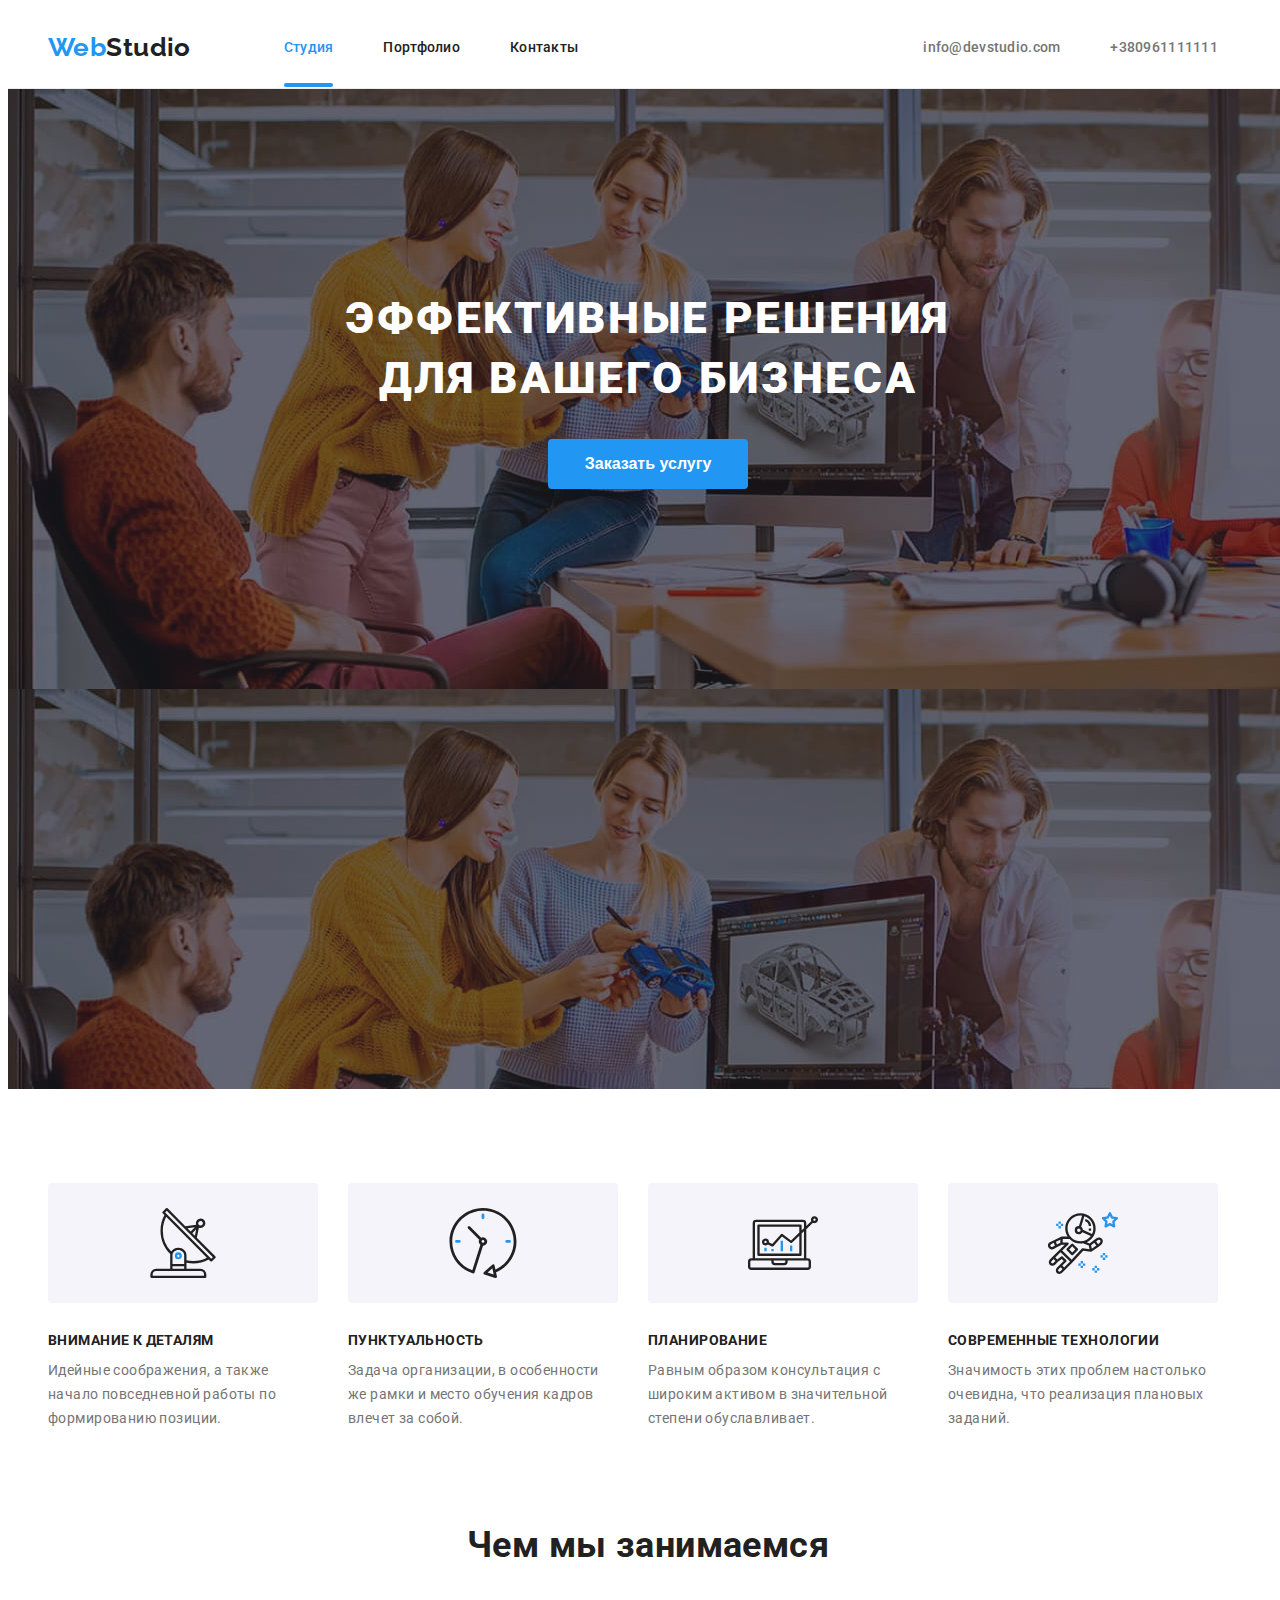
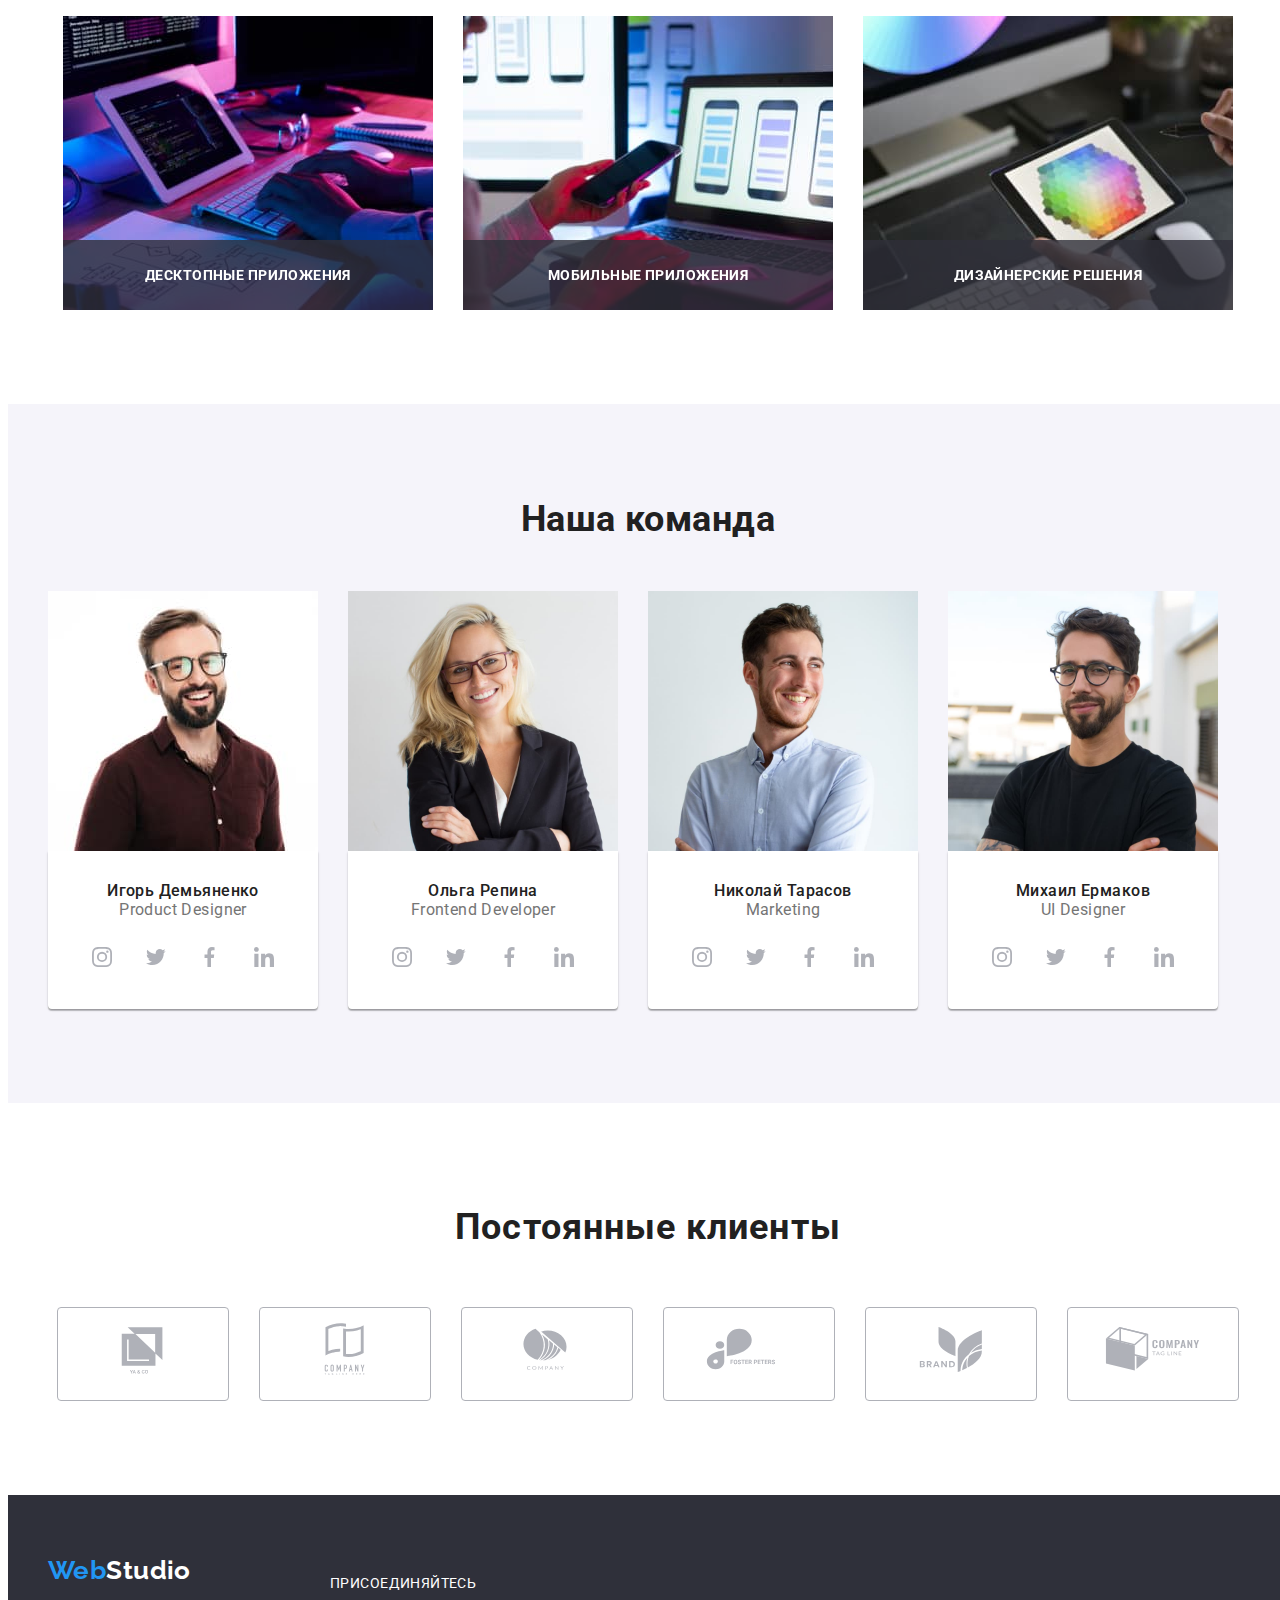
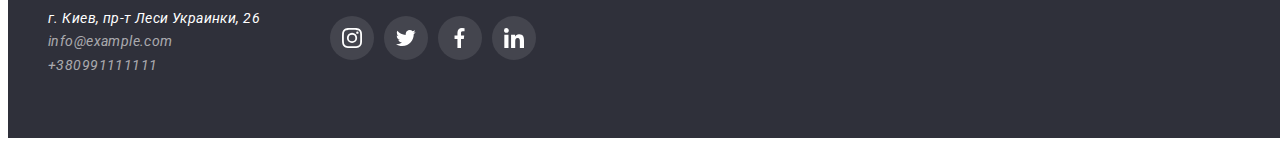
==== commit db02698e: "form add" ====
--- a/index.html
+++ b/index.html
@@ -62,39 +62,60 @@
 
             <form class="modal-form" autocomplete="off">
               <label class="form-field">
-                <input class="form-input" type="text" name="name" placeholder=" " />
                 <span class="form-label">Имя</span>
-                <svg class="form-icon" width="18" height="18">
-                  <use href="./images/baground/sprite-icons.svg#person-black"></use>
-                </svg>
+                <div class="box-input">
+                  <input class="form-input" type="text" name="name" placeholder=" " />
+                  <svg class="form-icon" width="18" height="18">
+                    <use href="./images/baground/sprite-icons.svg#person-black"></use>
+                  </svg>
+                </div>
               </label>
               <label class="form-field">
-                <input class="form-input" type="text" name="name" placeholder=" " />
                 <span class="form-label">Телефон</span>
-                <svg class="form-icon" width="18" height="18">
-                  <use href="./images/baground/sprite-icons.svg#phone-black"></use>
-                </svg>
+                <div class="box-input">
+                  <input class="form-input" type="text" name="name" placeholder=" " />
+                  <svg class="form-icon" width="18" height="18">
+                    <use href="./images/baground/sprite-icons.svg#phone-black"></use>
+                  </svg>
+                </div>
               </label>
               <label class="form-field">
-                <input class="form-input" type="text" name="name" placeholder=" " />
                 <span class="form-label">Почта</span>
-                <svg class="form-icon" width="18" height="18">
-                  <use href="./images/baground/sprite-icons.svg#email-black"></use>
-                </svg>
+                <div class="box-input">
+                  <input class="form-input" type="text" name="name" placeholder=" " />
+                  <svg class="form-icon" width="18" height="18">
+                    <use href="./images/baground/sprite-icons.svg#email-black"></use>
+                  </svg>
+                </div>
               </label>
-              <label class="form-field">
+              <label class="form-field comments">
+                <span class="form-label">Комментарий</span>
                 <textarea
                   class="form-comments"
                   name="comments"
-                  rows="10"
                   placeholder="Введите текст"
                 ></textarea>
-                <span class="form-label">Комментарий</span>
               </label>
+              <label class="form-checkbox">
+                <div class="checkbox-conteiner">
+                  <input class="checkbox" type="checkbox" name="agreement" value="accept" />
+                  <svg class="form-icon" width="16" height="15">
+                    <use href="./images/baground/sprite-icons.svg#check"></use>
+                  </svg>
+                  <span class="checkbox-unchecked"></span>
+                </div>
+                <span class="checkbox-link"
+                  >Соглашаюсь с рассылкой и принимаю
+                  <a class="accept-link" href="#">Условия договора</a></span
+                >
+              </label>
+              <button class="button" type="submit">Отправить</button>
             </form>
 
             <button type="button" class="modal-btn" data-modal-close>
-              <img src="./images/baground/close-modal.png" alt="close" />
+              <svg class="icon" width="11" height="11">
+                <use href="./images/baground/sprite-icons.svg#close-mod"></use>
+              </svg>
             </button>
           </div>
         </div>
--- a/css/styles.css
+++ b/css/styles.css
@@ -199,10 +199,10 @@
   text-transform: uppercase;
 }
 .button {
-  display: flex;
-  align-items: center;
+  display: block;
   text-align: center;
-  padding: 10px 32px;
+  min-width: 200px;
+  padding: 10px 16px;
   margin: 0 auto;
   color: var(--hero-color);
   background-color: var(--accent-color);
@@ -250,7 +250,7 @@
 }
 .modal-title {
   padding-top: 40px;
-  margin-bottom: 30px;
+  margin-bottom: 12px;
 
   font-weight: 700;
   font-size: 20px;
@@ -261,59 +261,129 @@
   color: #212121;
 }
 .modal-form {
-  display: block;
+  display:block;
   margin-left: 40px;
   margin-right: 40px;
 }
 .form-field {
   display: block;
+  cursor: pointer;
+  margin-bottom: 10px;
+}
+.form-label {
+  display: inline-block;
+  margin-bottom: 4px;
+  font-size: 12px;
+  line-height: 1.17;
+  letter-spacing: 0.01em;
+}
+.box-input{
+  display: block;
   position: relative;
-  cursor: pointer;
-  margin-bottom: 28px;
 }
 .form-input {
+  display: flex;
+  align-items: center;
+  height: 40px;
   width: 100%;
   margin: 0;
-  padding: 12px 42px;
+  padding:12px 16px;
+  padding-left: 42px;
+  line-height: 1.14;
+  letter-spacing: 0.01em;
+  color: #212121;
   border: 1px solid rgba(33, 33, 33, 0.2);
   border-radius: 4px;
-}
-.form-label {
+  outline: none;
+  transition: border-color 250ms var(--cubic-bezier);
+}
+.form-field:focus-within .form-input{
+  border: var(--accent-color);
+}
+.form-icon {
+  fill: currentColor;
   position: absolute;
+  top: 50%;
+  left: 13px;
+  color: #212121;
+  transform: translateY(-50%);
+  transition: color 250ms var(--cubic-bezier);
+}
+.form-field:focus-within .form-icon{
+  color: var(--accent-color);
+}
+.form-comments {
+  display: flex;
+  width: 100%;
+  min-height: 120px;
+  padding: 12px 16px;
+  outline: none;
+  resize: none;
+  color: rgba(33, 33, 33, 1);
+  border: 1px solid rgba(33, 33, 33, 0.2);
+  border-radius: 4px;
+  transition: border-color 250ms var(--cubic-bezier);
+}
+.form-field.comments{
+  margin-bottom: 20px;
+}
+.form-checkbox{
+ display: flex;
+ align-items: center;
+ justify-content: center;
+ margin-bottom: 30px;
+}
+.checkbox-conteiner{
+  display: block;
+  position: relative;
+  width: 16px;
+  height: 15px;
+  margin-right: 8px;
+  cursor: pointer;
+}
+.checkbox{
+  position: absolute;
+  white-space: nowrap;
+  width: 1px;
+  height: 1px;
+  overflow: hidden;
+  border: 0;
+  padding: 0;
+  clip: rect(0 0 0 0);
+  clip-path: inset(50%);
+  margin: -1px;
+}
+.form-checkbox .form-icon{
+  display: block;
+  position:absolute;
+  left: 0;
+  
+  fill:currentColor;
+
+}
+.checkbox-unchecked{
+  display: block;
+  position:absolute;
   top: 0;
   left: 0;
-  transform: translateY(-20px);
-}
-.form-icon {
-  display: block;
-  position: absolute;
-  top: 50%;
-  left: 12px;
-
-  transform: translateY(-50%);
-}
-.form-field:focus-within > .form-icon {
-  color: #188ce8;
-}
-
-.form-comments {
-  width: 100%;
-  padding: 12px 16px;
-
-  font-size: 12px;
-  line-height: 1.15;
-  letter-spacing: 0.01em;
-
-  color: rgba(117, 117, 117, 0.5);
-  border: 1px solid rgba(33, 33, 33, 0.2);
-  border-radius: 4px;
-}
-
-.backdrop.is-hidden.modal {
-  transform: translate(-50%, -50%) scale(1);
-}
+  width: 16px;
+  height: 15px;
+  border: 2px solid #212121;
+  border-radius: 2px;
+}
+.accept-link{
+  display: inline-block;
+  text-decoration: underline;
+  color: var(--accent-color);
+}
+.modal-form .button{
+  margin-bottom: 40px;
+}
+
 .modal-btn {
-  display: block;
+  display: flex;
+  justify-content: center;
+  align-items: center;
   position: absolute;
   top: 8px;
   right: 8px;
@@ -324,6 +394,13 @@
   border-radius: 50%;
   border: 1px solid rgba(0, 0, 0, 0.1);
   background-color: #fff;
+}
+.modal-btn>.icon{
+  fill: currentColor;
+}
+.modal-btn:focus,
+.modal-btn:hover > .icon{
+  fill: var(--accent-color);
 }
 
 /* Преимущества  */
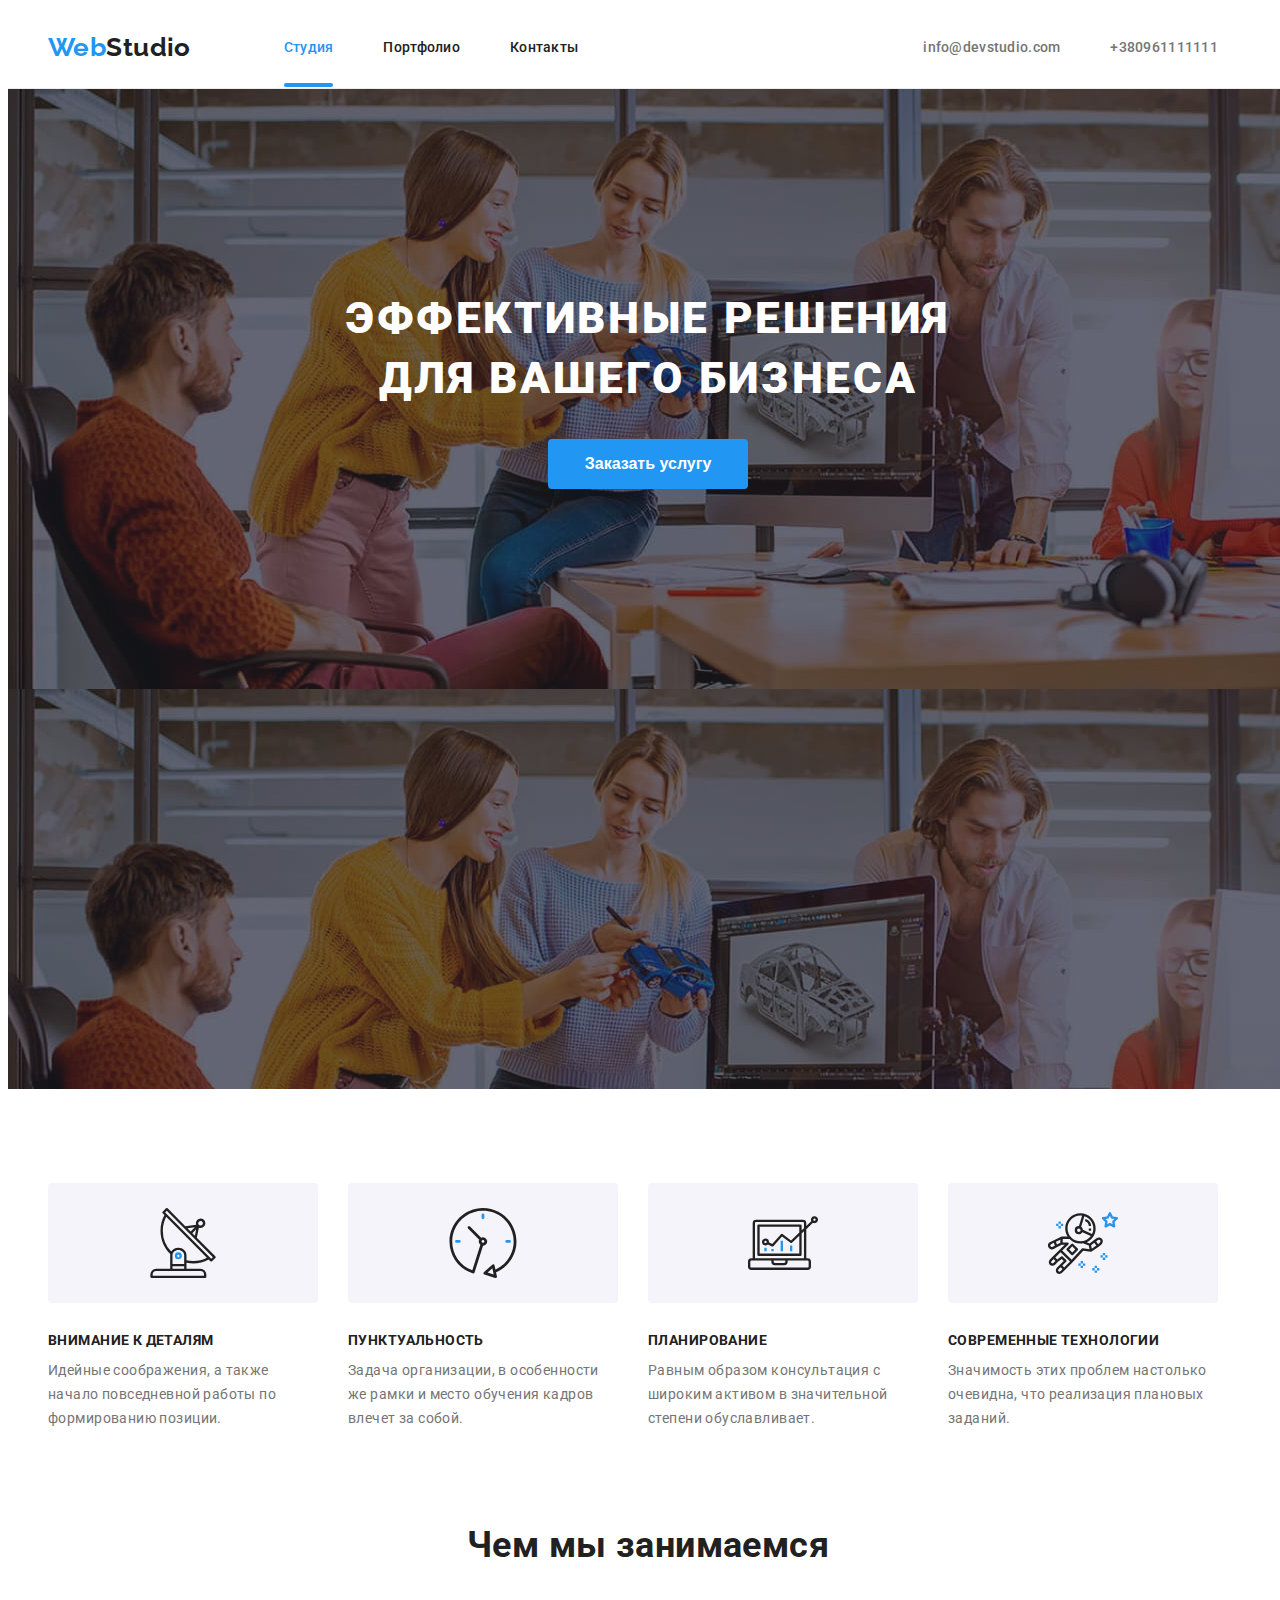
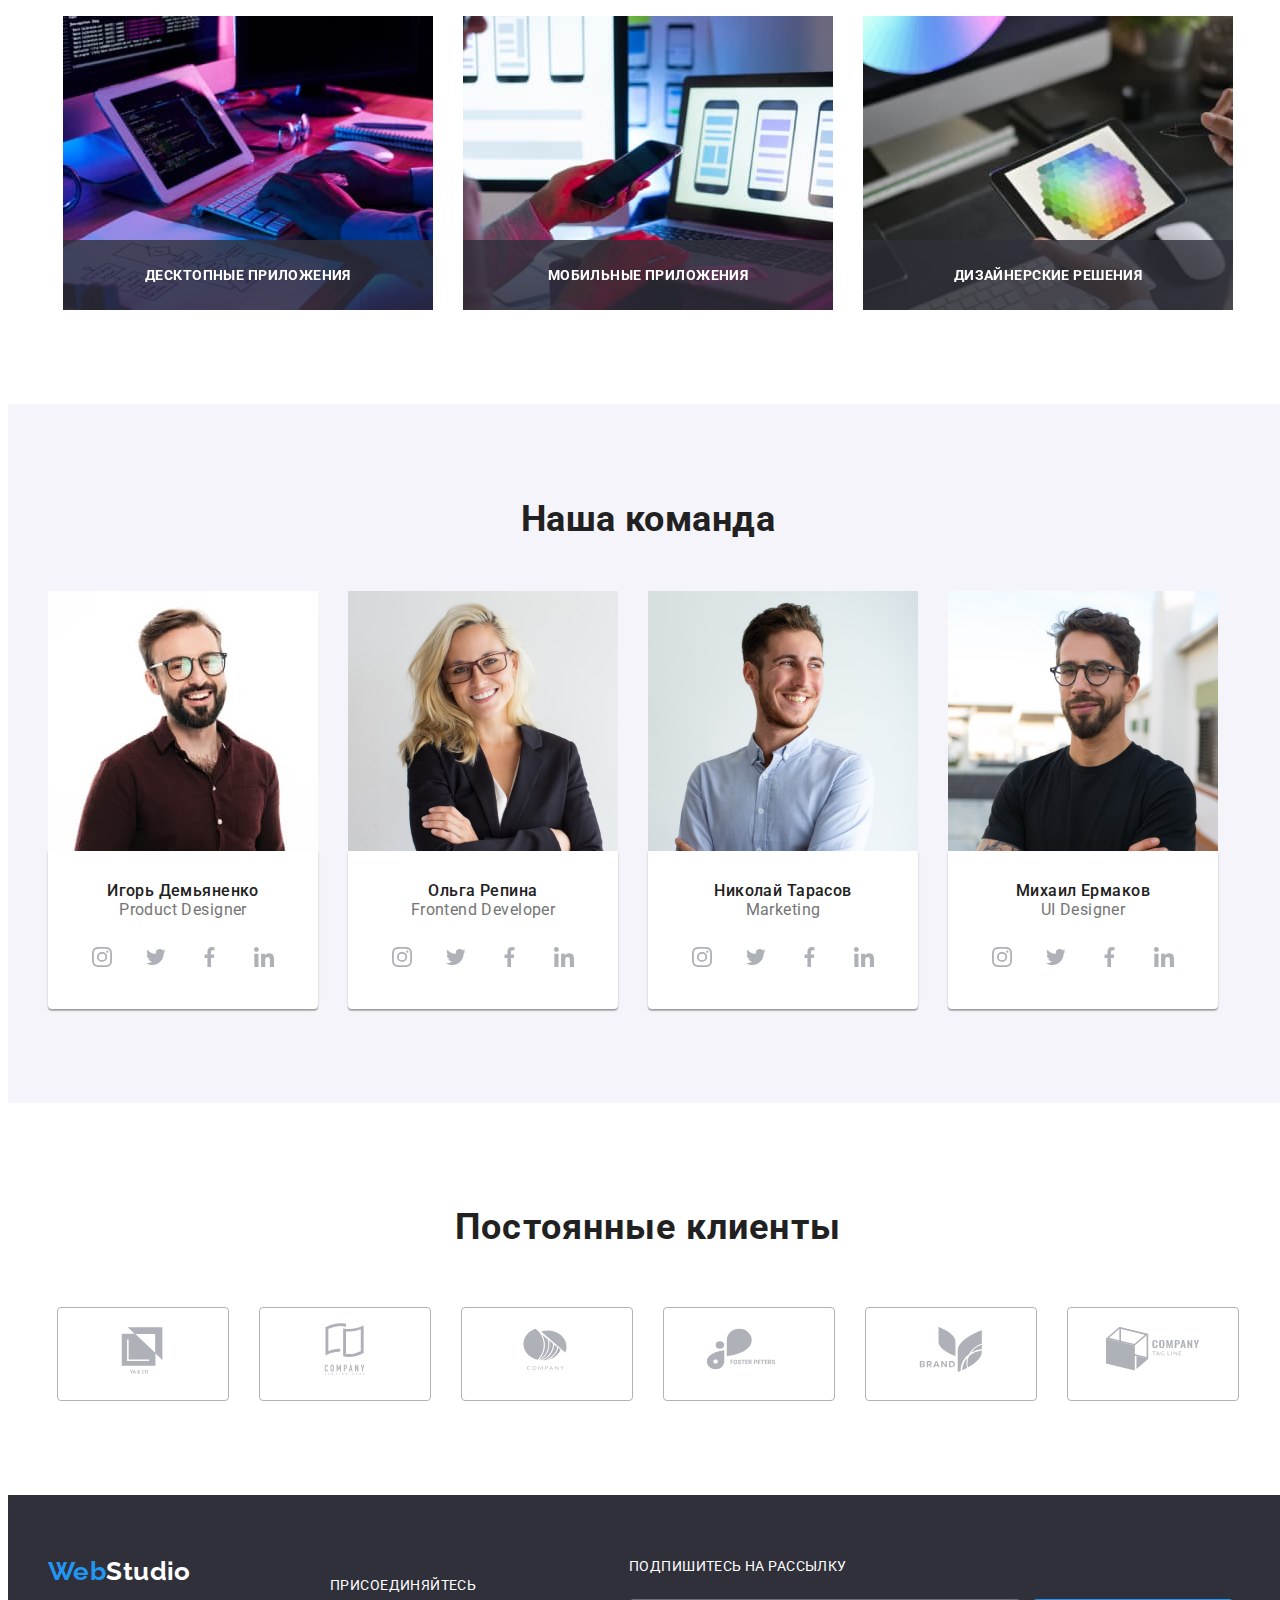
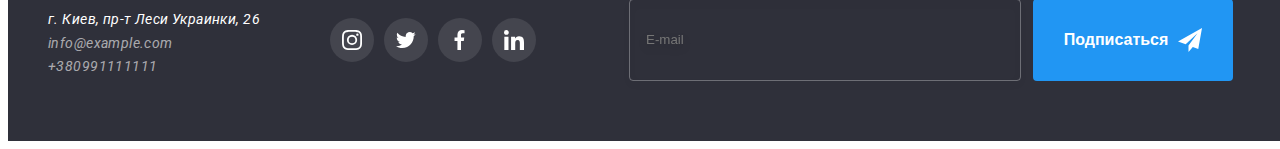
==== commit eb60f9dd: "add footer" ====
--- a/index.html
+++ b/index.html
@@ -111,7 +111,6 @@
               </label>
               <button class="button" type="submit">Отправить</button>
             </form>
-
             <button type="button" class="modal-btn" data-modal-close>
               <svg class="icon" width="11" height="11">
                 <use href="./images/baground/sprite-icons.svg#close-mod"></use>
@@ -450,6 +449,19 @@
             </li>
           </ul>
         </div>
+        <div class="footer-subscription">
+          <p class="subscription-title">Подпишитесь на рассылку</p>
+          <form class="form-subscription">
+            <label >
+              <input class="subscription-mail" type="mail" name=" " placeholder="E-mail">
+            </label>
+            <button class="button">Подписаться
+              <svg class="subscription-latter" width="24" height="24">
+                <use href="./images/baground/sprite-icons.svg#letter"></use>
+              </svg>
+            </button>
+          </form>
+        </div>
       </div>
     </footer>
     <script src="./js/modal.js"></script>
--- a/css/styles.css
+++ b/css/styles.css
@@ -668,6 +668,39 @@
 .footer .icon-item:focus {
   background-color: #2196f3;
 }
+.social{
+  margin-right: 93px;
+}
+.subscription-title{
+  margin-bottom: 20px;
+  text-transform: uppercase;
+  text-transform: uppercase;
+  color: #FFFFFF;
+}
+.subscription-mail{
+  display: block;
+  height: 50px;
+  width: 358px;
+  padding: 15px 16px;
+  margin-right: 12px;
+  outline: none;
+  border: 1px solid rgba(255, 255, 255, 0.3);
+  filter: drop-shadow(0px 4px 4px rgba(0, 0, 0, 0.15));
+  border-radius: 4px;
+  background-color: inherit;
+  color: #fff;
+}
+.form-subscription{
+  display: flex;
+}
+.footer-subscription .button{
+  display: flex;
+  justify-content: center;
+  align-items: center;
+}
+.subscription-latter{
+  margin-left: 10px;
+}
 
 /* main-pertfolio  */
 .page-section {
